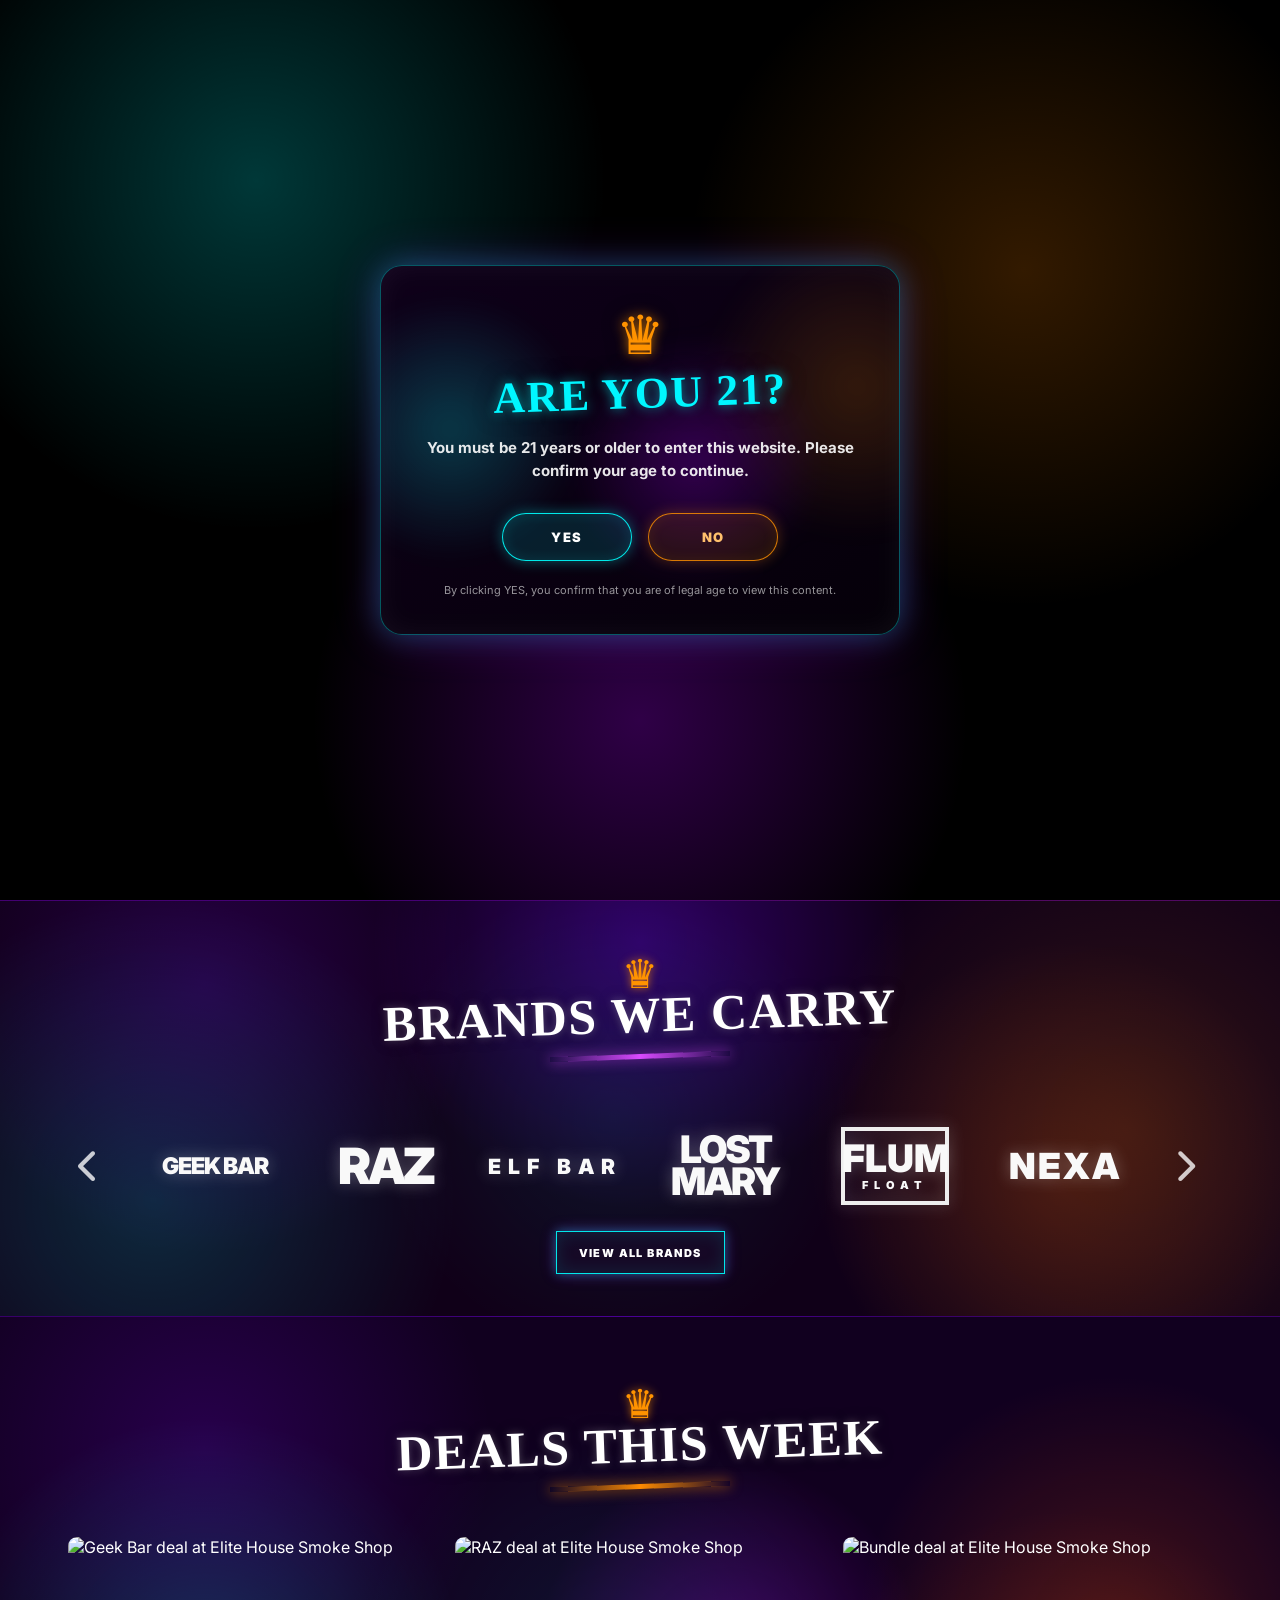
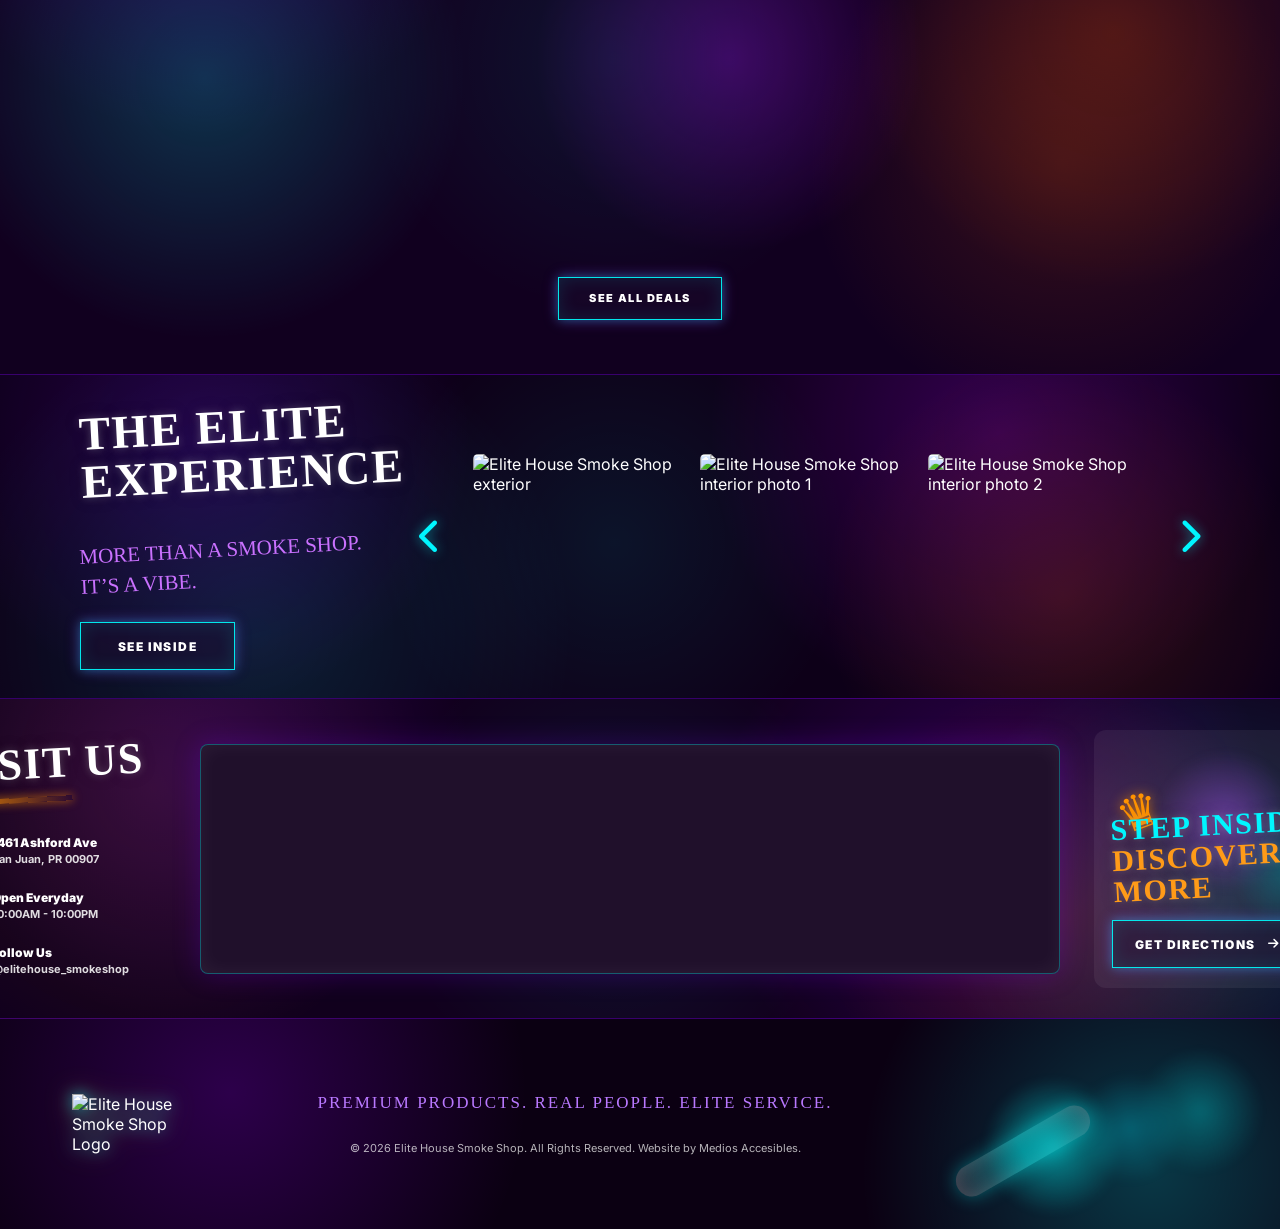
==== desktop/index.html @ 048e6504 "Enable audio for intro video and adjust playback" ====
<!DOCTYPE html>
<html lang="en">
<head>
  <meta charset="UTF-8" />
  <meta name="viewport" content="width=device-width, initial-scale=1.0" />

  <title>Elite House Smoke Shop</title>

  <link rel="preconnect" href="https://fonts.googleapis.com">
  <link rel="preconnect" href="https://fonts.gstatic.com" crossorigin>
  <link
    href="https://fonts.googleapis.com/css2?family=Permanent+Marker&family=Inter:wght@400;600;700;800;900&display=swap"
    rel="stylesheet"
  >

  <link
    rel="stylesheet"
    href="https://cdnjs.cloudflare.com/ajax/libs/font-awesome/6.5.1/css/all.min.css"
  />

  <link rel="stylesheet" href="../css/desktop-index.css" />

  <style>
    /* FULLSCREEN VIDEO INTRO */

    .video-intro {
      position: fixed;
      inset: 0;
      z-index: 999999;
      width: 100vw;
      height: 100vh;
      background: #000;
      overflow: hidden;
      opacity: 1;
      visibility: visible;
      transition:
        opacity 4s ease,
        visibility 4s ease;
    }

    .video-intro.is-fading {
      opacity: 0;
      visibility: hidden;
      pointer-events: none;
    }

    .video-intro.is-hidden {
      display: none;
    }

    .video-intro video {
      width: 100%;
      height: 100%;
      object-fit: cover;
      object-position: center;
      display: block;
      background: #000;
    }

    body.intro-playing {
      overflow: hidden;
    }

    /* 21+ LEGAL POPUP */

    .age-gate {
      position: fixed;
      inset: 0;
      z-index: 1000000;
      display: flex;
      align-items: center;
      justify-content: center;
      padding: 24px;
      background:
        radial-gradient(circle at 20% 20%, rgba(0, 255, 255, 0.22), transparent 28%),
        radial-gradient(circle at 80% 30%, rgba(255, 130, 0, 0.2), transparent 28%),
        radial-gradient(circle at 50% 80%, rgba(170, 0, 255, 0.28), transparent 34%),
        rgba(0, 0, 0, 0.72);
      backdrop-filter: blur(10px);
      opacity: 1;
      visibility: visible;
      transition: opacity 0.55s ease, visibility 0.55s ease;
    }

    .age-gate.is-hidden {
      opacity: 0;
      visibility: hidden;
      pointer-events: none;
    }

    .age-box {
      position: relative;
      width: min(520px, 92vw);
      padding: 42px 38px 36px;
      border-radius: 22px;
      text-align: center;
      overflow: hidden;
      background:
        linear-gradient(145deg, rgba(16, 0, 28, 0.92), rgba(5, 0, 9, 0.96)),
        rgba(0, 0, 0, 0.9);
      border: 1px solid rgba(0, 255, 255, 0.35);
      box-shadow:
        0 0 28px rgba(0, 255, 255, 0.24),
        0 0 46px rgba(170, 0, 255, 0.26),
        inset 0 0 28px rgba(255, 255, 255, 0.05);
    }

    .age-box::before {
      content: "";
      position: absolute;
      inset: -80px;
      background:
        radial-gradient(circle at 22% 46%, rgba(0, 255, 255, 0.35), transparent 22%),
        radial-gradient(circle at 58% 52%, rgba(170, 0, 255, 0.42), transparent 26%),
        radial-gradient(circle at 82% 38%, rgba(255, 145, 0, 0.28), transparent 24%);
      filter: blur(14px);
      opacity: 0.65;
      animation: ageSmoke 8s ease-in-out infinite alternate;
      pointer-events: none;
    }

    @keyframes ageSmoke {
      from {
        transform: translateX(-18px) translateY(10px) scale(1);
      }

      to {
        transform: translateX(22px) translateY(-14px) scale(1.06);
      }
    }

    .age-content {
      position: relative;
      z-index: 2;
    }

    .age-crown {
      display: block;
      color: #ff9300;
      font-size: 54px;
      line-height: 1;
      margin-bottom: 10px;
      text-shadow:
        0 0 12px rgba(255, 145, 0, 0.82),
        0 0 20px rgba(0, 0, 0, 0.5);
    }

    .age-content h2 {
      font-family: "Permanent Marker", cursive;
      font-size: 44px;
      line-height: 1;
      color: #00f6ff;
      text-transform: uppercase;
      letter-spacing: 1.5px;
      transform: rotate(-2deg);
      text-shadow:
        0 0 12px rgba(0, 255, 255, 0.6),
        0 0 22px rgba(0, 0, 0, 0.5);
    }

    .age-content p {
      margin-top: 20px;
      color: rgba(255, 255, 255, 0.9);
      font-size: 15px;
      line-height: 1.55;
      font-weight: 700;
    }

    .age-actions {
      margin-top: 30px;
      display: flex;
      justify-content: center;
      gap: 16px;
      flex-wrap: wrap;
    }

    .age-btn {
      min-width: 130px;
      height: 48px;
      border-radius: 999px;
      font-size: 13px;
      font-weight: 900;
      text-transform: uppercase;
      letter-spacing: 1.4px;
      transition:
        transform 0.25s ease,
        border-color 0.25s ease,
        box-shadow 0.25s ease,
        background 0.25s ease;
    }

    .age-btn.yes {
      color: #fff;
      border: 1px solid rgba(0, 255, 255, 0.9);
      background: rgba(0, 255, 255, 0.12);
      box-shadow:
        0 0 14px rgba(0, 255, 255, 0.35),
        inset 0 0 14px rgba(0, 255, 255, 0.12);
    }

    .age-btn.no {
      color: #ffc06c;
      border: 1px solid rgba(255, 145, 0, 0.82);
      background: rgba(255, 145, 0, 0.1);
      box-shadow:
        0 0 14px rgba(255, 145, 0, 0.28),
        inset 0 0 14px rgba(255, 145, 0, 0.1);
    }

    .age-btn:hover {
      transform: translateY(-2px);
    }

    .age-note {
      display: block;
      margin-top: 22px;
      color: rgba(255, 255, 255, 0.58);
      font-size: 11px;
      line-height: 1.4;
    }
  </style>
</head>

<body class="intro-playing">

  <!-- FULLSCREEN VIDEO INTRO -->
  <div class="video-intro" id="videoIntro" aria-hidden="true">
    <video
      id="introVideo"
      playsinline
      preload="auto"
    >
      <source
        src="https://res.cloudinary.com/dovrzmlqj/video/upload/v1777994750/vape-video_p0jsbc.mp4"
        type="video/mp4"
      />
    </video>
  </div>

  <!-- 21+ LEGAL POPUP -->
  <div class="age-gate" id="ageGate" role="dialog" aria-modal="true" aria-labelledby="ageTitle">
    <div class="age-box">
      <div class="age-content">
        <span class="age-crown">♛</span>

        <h2 id="ageTitle">Are you 21?</h2>

        <p>
          You must be 21 years or older to enter this website.
          Please confirm your age to continue.
        </p>

        <div class="age-actions">
          <button class="age-btn yes" id="ageYes" type="button">Yes</button>
          <button class="age-btn no" id="ageNo" type="button">No</button>
        </div>

        <small class="age-note">
          By clicking YES, you confirm that you are of legal age to view this content.
        </small>
      </div>
    </div>
  </div>

  <main class="site-shell">

    <!-- HERO -->
    <section class="hero" id="home">

      <div class="hero-bg"></div>
      <div class="hero-overlay"></div>
      <div class="hero-smoke smoke-left"></div>
      <div class="hero-smoke smoke-bottom"></div>

      <header class="header">
        <a href="#home" class="logo-wrap">
          <img
            src="https://res.cloudinary.com/dovrzmlqj/image/upload/v1777241822/logo_nervcx.png"
            alt="Elite House Smoke Shop Logo"
            class="logo"
          />
        </a>

        <nav class="nav">
          <a href="#home" class="active">Home</a>
          <a href="#brands">Brands</a>
          <a href="#deals">Deals</a>
          <a href="#experience">Experience</a>
          <a href="#location">Location</a>
        </nav>

        <div class="socials">
          <a href="#" aria-label="Instagram">
            <i class="fa-brands fa-instagram"></i>
          </a>
          <a href="#" aria-label="Facebook">
            <i class="fa-brands fa-facebook"></i>
          </a>
        </div>
      </header>

      <div class="hero-content">
        <div class="hero-copy">
          <div class="hero-crown">♛</div>

          <p class="hero-kicker">Welcome to</p>

          <h1>
            <span>Elite</span>
            <span>House</span>
          </h1>

          <p class="hero-subtitle">
            Premium vapes.<br>
            Next level experience.
          </p>

          <a href="#experience" class="neon-btn">
            Step Inside
            <i class="fa-solid fa-arrow-right"></i>
          </a>
        </div>
      </div>

      <div class="scroll-tag">
        <span>Scroll</span>
        <div></div>
      </div>

    </section>

    <!-- BRANDS -->
    <section class="section brands-section" id="brands">

      <div class="section-heading centered">
        <span class="heading-crown">♛</span>
        <h2>Brands We Carry</h2>
        <div class="title-underline purple"></div>
      </div>

      <div class="brands-row">

        <button class="slider-arrow" aria-label="Previous brand">
          <i class="fa-solid fa-chevron-left"></i>
        </button>

        <div class="brand-logo geek-logo">Geek Bar</div>
        <div class="brand-logo raz-logo">RAZ</div>
        <div class="brand-logo elf-logo">Elf Bar</div>
        <div class="brand-logo lost-logo">Lost<br>Mary</div>
        <div class="brand-logo flum-logo">
          <span>FLUM</span>
          <small>FLOAT</small>
        </div>
        <div class="brand-logo nexa-logo">NEXA</div>

        <button class="slider-arrow" aria-label="Next brand">
          <i class="fa-solid fa-chevron-right"></i>
        </button>

      </div>

      <div class="center-btn">
        <a href="#" class="neon-btn small">View All Brands</a>
      </div>

    </section>

    <!-- DEALS -->
    <section class="section deals-section" id="deals">

      <div class="section-heading centered">
        <span class="heading-crown">♛</span>
        <h2>Deals This Week</h2>
        <div class="title-underline orange"></div>
      </div>

      <div class="deals-grid">

        <article class="deal-card image-deal-card">
          <img
            src="https://res.cloudinary.com/dovrzmlqj/image/upload/v1777238200/geekbar-ad_uuxqsz.png"
            alt="Geek Bar deal at Elite House Smoke Shop"
            class="deal-ad-image"
          />
        </article>

        <article class="deal-card image-deal-card">
          <img
            src="https://res.cloudinary.com/dovrzmlqj/image/upload/v1777238055/raz-ad_n40a57.png"
            alt="RAZ deal at Elite House Smoke Shop"
            class="deal-ad-image"
          />
        </article>

        <article class="deal-card image-deal-card">
          <img
            src="https://res.cloudinary.com/dovrzmlqj/image/upload/v1777237893/bundle-ad_qxcqcr.png"
            alt="Bundle deal at Elite House Smoke Shop"
            class="deal-ad-image"
          />
        </article>

      </div>

      <div class="center-btn">
        <a href="#" class="neon-btn small">See All Deals</a>
      </div>

    </section>

    <!-- EXPERIENCE -->
    <section class="section experience-section" id="experience">

      <div class="experience-copy">
        <h2>
          The Elite<br>
          Experience
        </h2>

        <p>
          More than a smoke shop.<br>
          It’s a vibe.
        </p>

        <a href="#" class="neon-btn experience-btn">See Inside</a>
      </div>

      <button class="gallery-arrow gallery-left" aria-label="Previous photo">
        <i class="fa-solid fa-chevron-left"></i>
      </button>

      <div class="experience-gallery">
        <img
          src="https://res.cloudinary.com/dovrzmlqj/image/upload/v1777166375/outside_wqh4vb.png"
          alt="Elite House Smoke Shop exterior"
        />

        <img
          src="https://res.cloudinary.com/dovrzmlqj/image/upload/v1777166379/inside-1_qwqhxc.png"
          alt="Elite House Smoke Shop interior photo 1"
        />

        <img
          src="https://res.cloudinary.com/dovrzmlqj/image/upload/v1777166379/inside-2_hots3k.png"
          alt="Elite House Smoke Shop interior photo 2"
        />
      </div>

      <button class="gallery-arrow gallery-right" aria-label="Next photo">
        <i class="fa-solid fa-chevron-right"></i>
      </button>

    </section>

    <!-- LOCATION -->
    <section class="section location-section" id="location">

      <div class="visit-card">
        <h2>Visit Us</h2>

        <div class="visit-info">

          <div class="info-item">
            <i class="fa-solid fa-location-dot"></i>
            <div>
              <strong>1461 Ashford Ave</strong>
              <span>San Juan, PR 00907</span>
            </div>
          </div>

          <div class="info-item">
            <i class="fa-regular fa-clock"></i>
            <div>
              <strong>Open Everyday</strong>
              <span>10:00AM - 10:00PM</span>
            </div>
          </div>

          <div class="info-item">
            <i class="fa-brands fa-instagram"></i>
            <div>
              <strong>Follow Us</strong>
              <span>@elitehouse_smokeshop</span>
            </div>
          </div>

        </div>
      </div>

      <div class="map-card">
        <iframe
          title="Elite House Smoke Shop Location"
          src="https://www.google.com/maps?q=1461%20Ashford%20Ave%20San%20Juan%20PR&output=embed"
          loading="lazy"
          referrerpolicy="no-referrer-when-downgrade">
        </iframe>
      </div>

      <div class="step-card">
        <div class="step-crown">♛</div>

        <h2>
          Step Inside<br>
          <span>Discover More</span>
        </h2>

        <a href="#" class="neon-btn directions-btn">
          Get Directions
          <i class="fa-solid fa-arrow-right"></i>
        </a>
      </div>

    </section>

    <!-- FOOTER -->
    <footer class="footer">

      <div class="footer-logo">
        <img
          src="https://res.cloudinary.com/dovrzmlqj/image/upload/v1777241822/logo_nervcx.png"
          alt="Elite House Smoke Shop Logo"
        />
      </div>

      <div class="footer-center">
        <p>Premium products. Real people. Elite service.</p>
        <small>© 2026 Elite House Smoke Shop. All Rights Reserved. Website by Medios Accesibles.</small>
      </div>

      <div class="footer-vape">
        <div class="vape-stick"></div>
        <div class="vape-smoke"></div>
      </div>

    </footer>

  </main>

  <script>
    const videoIntro = document.getElementById("videoIntro");
    const introVideo = document.getElementById("introVideo");
    const ageGate = document.getElementById("ageGate");
    const ageYes = document.getElementById("ageYes");
    const ageNo = document.getElementById("ageNo");

    let fadeStarted = false;

    function fadeOutIntro() {
      if (fadeStarted) return;

      fadeStarted = true;
      videoIntro.classList.add("is-fading");
      document.body.classList.remove("intro-playing");

      setTimeout(() => {
        videoIntro.classList.add("is-hidden");
      }, 4200);
    }

    function checkVideoTime() {
      if (!introVideo.duration || Number.isNaN(introVideo.duration)) return;

      const timeLeft = introVideo.duration - introVideo.currentTime;

      if (timeLeft <= 4) {
        fadeOutIntro();
      }
    }

    function startIntroVideo() {
      ageGate.classList.add("is-hidden");

      introVideo.muted = false;
      introVideo.volume = 1;

      const playPromise = introVideo.play();

      if (playPromise !== undefined) {
        playPromise.catch(() => {
          introVideo.muted = true;

          introVideo.play().catch(() => {
            fadeOutIntro();
          });
        });
      }
    }

    function exitSite() {
      window.location.href = "https://www.google.com";
    }

    ageYes.addEventListener("click", startIntroVideo);
    ageNo.addEventListener("click", exitSite);

    introVideo.addEventListener("timeupdate", checkVideoTime);
    introVideo.addEventListener("ended", fadeOutIntro);
    introVideo.addEventListener("error", fadeOutIntro);

    window.addEventListener("hashchange", () => {
      videoIntro.classList.add("is-hidden");
      ageGate.classList.add("is-hidden");
      document.body.classList.remove("intro-playing");
    });

    document.querySelectorAll('a[href^="#"]').forEach((link) => {
      link.addEventListener("click", () => {
        if (fadeStarted || videoIntro.classList.contains("is-hidden")) {
          videoIntro.classList.add("is-hidden");
          ageGate.classList.add("is-hidden");
          document.body.classList.remove("intro-playing");
        }
      });
    });
  </script>

</body>
</html>
---- css/desktop-index.css ----
* {
  margin: 0;
  padding: 0;
  box-sizing: border-box;
}

html {
  scroll-behavior: smooth;
  width: 100%;
  min-height: 100%;
}

body {
  width: 100%;
  min-height: 100vh;
  background: #050009;
  color: #fff;
  font-family: "Inter", Arial, sans-serif;
  overflow-x: hidden;
}

a {
  color: inherit;
  text-decoration: none;
}

button {
  border: 0;
  background: none;
  color: inherit;
  cursor: pointer;
  font-family: inherit;
}

img {
  display: block;
  max-width: 100%;
}

/* MAIN WRAPPER */

.site-shell {
  width: 100%;
  min-height: 100vh;
  margin: 0;
  background:
    radial-gradient(circle at 22% 12%, rgba(151, 0, 255, 0.34), transparent 32%),
    radial-gradient(circle at 86% 42%, rgba(255, 100, 0, 0.24), transparent 36%),
    radial-gradient(circle at 48% 80%, rgba(0, 255, 255, 0.16), transparent 34%),
    #08000f;
  overflow: hidden;
}

/* HERO */

.hero {
  position: relative;
  min-height: 100vh;
  overflow: hidden;
  border-bottom: 1px solid rgba(151, 0, 255, 0.35);
}

.hero-bg {
  position: absolute;
  inset: 0;
  z-index: 1;
  background: url("https://res.cloudinary.com/dovrzmlqj/image/upload/v1777816928/Hero-Smoke_pghcpv.png");
  background-size: cover;
  background-position: center right;
  background-repeat: no-repeat;
  filter: none;
}

.hero-bg::after {
  content: "";
  position: absolute;
  inset: 0;
  background:
    radial-gradient(circle at 76% 31%, rgba(255, 130, 0, 0.18), transparent 24%),
    radial-gradient(circle at 66% 42%, rgba(166, 0, 255, 0.16), transparent 27%),
    radial-gradient(circle at 82% 58%, rgba(255, 0, 70, 0.1), transparent 25%);
  mix-blend-mode: screen;
  pointer-events: none;
}

.hero-overlay {
  display: none;
}

.hero-smoke {
  position: absolute;
  z-index: 3;
  pointer-events: none;
  filter: blur(3px);
  opacity: 0.88;
}

.smoke-left {
  width: 650px;
  height: 650px;
  left: -190px;
  bottom: 25px;
  background:
    radial-gradient(circle at 34% 78%, rgba(0, 255, 255, 0.55), transparent 22%),
    radial-gradient(circle at 51% 58%, rgba(118, 0, 255, 0.55), transparent 29%),
    radial-gradient(circle at 39% 34%, rgba(191, 77, 255, 0.43), transparent 26%),
    radial-gradient(circle at 18% 48%, rgba(255, 255, 255, 0.2), transparent 18%);
  animation: smokeFloat 10s ease-in-out infinite alternate;
}

.smoke-bottom {
  width: 920px;
  height: 280px;
  left: 0;
  bottom: -82px;
  background:
    radial-gradient(circle at 18% 45%, rgba(0, 255, 255, 0.48), transparent 24%),
    radial-gradient(circle at 48% 40%, rgba(152, 0, 255, 0.48), transparent 29%),
    radial-gradient(circle at 72% 55%, rgba(255, 83, 0, 0.22), transparent 31%);
  animation: smokeFloatTwo 13s ease-in-out infinite alternate;
}

@keyframes smokeFloat {
  from {
    transform: translateX(0) translateY(0) scale(1);
  }

  to {
    transform: translateX(44px) translateY(-24px) scale(1.08);
  }
}

@keyframes smokeFloatTwo {
  from {
    transform: translateX(-20px) translateY(0) scale(1);
  }

  to {
    transform: translateX(60px) translateY(-18px) scale(1.05);
  }
}

/* HEADER */

.header {
  position: relative;
  z-index: 10;
  height: 180px;
  padding: 30px 88px 0;
  display: grid;
  grid-template-columns: 280px 1fr 160px;
  align-items: start;
}

.logo-wrap {
  width: 225px;
  height: 180px;
  display: flex;
  align-items: flex-start;
  justify-content: flex-start;
}

.logo {
  width: 202px;
  height: auto;
  object-fit: contain;
  filter:
    drop-shadow(0 0 8px rgba(0, 255, 255, 0.65))
    drop-shadow(0 0 14px rgba(255, 145, 0, 0.35));
}

.nav {
  display: flex;
  justify-content: center;
  align-items: center;
  gap: 95px;
  padding-top: 10px;
}

.nav a {
  position: relative;
  font-size: 22px;
  font-weight: 900;
  text-transform: uppercase;
  letter-spacing: 1.6px;
  color: rgba(255, 255, 255, 0.95);
  line-height: 1;
  text-shadow:
    0 0 8px rgba(0, 0, 0, 0.45),
    0 0 14px rgba(0, 255, 255, 0.25);
  transition: color 0.25s ease;
}

.nav a:hover,
.nav a.active {
  color: #fff;
}

.nav a.active::after {
  content: "";
  position: absolute;
  left: 50%;
  bottom: -16px;
  width: 78px;
  height: 5px;
  transform: translateX(-50%);
  background: linear-gradient(90deg, #ff7a00, #ffc36a);
  box-shadow: 0 0 14px rgba(255, 125, 0, 0.9);
}

.socials {
  display: flex;
  justify-content: flex-end;
  gap: 24px;
  padding-top: 9px;
}

.socials a {
  font-size: 23px;
  color: rgba(255, 255, 255, 0.92);
  text-shadow: 0 0 10px rgba(0, 0, 0, 0.45);
  transition: color 0.25s ease, transform 0.25s ease;
}

.socials a:hover {
  color: #00f6ff;
  transform: translateY(-2px);
}

/* HERO TEXT */

.hero-content {
  position: relative;
  z-index: 6;
  min-height: calc(100vh - 180px);
  padding-left: 150px;
  display: flex;
  align-items: center;
}

.hero-copy {
  position: relative;
  width: 550px;
  transform: translateY(-25px) scale(1.05);
  transform-origin: left center;
}

.hero-crown {
  position: absolute;
  left: 250px;
  top: -54px;
  color: #ff9a00;
  font-size: 74px;
  transform: rotate(-14deg);
  text-shadow:
    0 0 12px rgba(255, 145, 0, 0.8),
    0 0 20px rgba(0, 0, 0, 0.35);
}

.hero-kicker {
  font-family: "Permanent Marker", cursive;
  font-size: 54px;
  line-height: 1;
  color: rgba(255, 255, 255, 0.96);
  text-transform: uppercase;
  letter-spacing: 2px;
  transform: rotate(-3deg);
  text-shadow:
    0 0 10px rgba(255, 255, 255, 0.26),
    0 0 18px rgba(0, 0, 0, 0.4);
}

.hero-copy h1 {
  margin-top: 8px;
  font-family: "Permanent Marker", cursive;
  text-transform: uppercase;
  line-height: 0.86;
  letter-spacing: 3px;
  transform: rotate(-3deg);
}

.hero-copy h1 span:first-child {
  display: block;
  font-size: 120px;
  color: #00e9ee;
  text-shadow:
    0 0 8px rgba(0, 255, 255, 0.7),
    0 0 26px rgba(0, 255, 255, 0.38),
    0 0 18px rgba(0, 0, 0, 0.35);
}

.hero-copy h1 span:last-child {
  display: block;
  margin-top: 6px;
  font-size: 112px;
  color: #ff9b18;
  text-shadow:
    0 0 8px rgba(255, 141, 0, 0.7),
    0 0 26px rgba(255, 77, 0, 0.42),
    0 0 18px rgba(0, 0, 0, 0.35);
}

.hero-subtitle {
  margin-top: 26px;
  margin-left: 76px;
  font-family: "Permanent Marker", cursive;
  color: #ca71ff;
  font-size: 31px;
  line-height: 1.23;
  text-transform: uppercase;
  transform: rotate(-3deg);
  text-shadow:
    0 0 10px rgba(181, 80, 255, 0.55),
    0 0 18px rgba(0, 0, 0, 0.35);
}

.neon-btn {
  display: inline-flex;
  align-items: center;
  justify-content: center;
  gap: 12px;
  min-width: 178px;
  height: 48px;
  margin-top: 34px;
  margin-left: 150px;
  padding: 0 22px;
  border: 1px solid rgba(0, 255, 255, 0.9);
  color: #fff;
  background: rgba(30, 12, 48, 0.45);
  box-shadow:
    inset 0 0 18px rgba(0, 255, 255, 0.12),
    0 0 10px rgba(0, 255, 255, 0.34),
    0 0 16px rgba(184, 0, 255, 0.28);
  font-size: 12px;
  font-weight: 900;
  letter-spacing: 1.4px;
  text-transform: uppercase;
  transition:
    transform 0.25s ease,
    border-color 0.25s ease,
    box-shadow 0.25s ease;
}

.neon-btn:hover {
  transform: translateY(-2px);
  border-color: #ff8d00;
  box-shadow:
    inset 0 0 18px rgba(255, 141, 0, 0.14),
    0 0 14px rgba(255, 141, 0, 0.48),
    0 0 22px rgba(0, 255, 255, 0.3);
}

.neon-btn.small {
  min-width: 164px;
  height: 43px;
  margin: 0;
  font-size: 11px;
}

.scroll-tag {
  position: absolute;
  right: 72px;
  top: 500px;
  z-index: 10;
  display: flex;
  align-items: center;
  gap: 16px;
  transform: rotate(90deg);
  transform-origin: right center;
}

.scroll-tag span {
  font-size: 11px;
  font-weight: 900;
  text-transform: uppercase;
  color: rgba(255, 255, 255, 0.84);
  letter-spacing: 1px;
  text-shadow: 0 0 8px rgba(0, 0, 0, 0.45);
}

.scroll-tag div {
  width: 82px;
  height: 2px;
  background: linear-gradient(90deg, #fff, transparent);
}

/* SHARED SECTIONS */

.section {
  position: relative;
  padding-left: 68px;
  padding-right: 68px;
  border-bottom: 1px solid rgba(128, 0, 255, 0.35);
}

.section::before {
  content: "";
  position: absolute;
  inset: 0;
  pointer-events: none;
  background:
    radial-gradient(circle at 16% 20%, rgba(128, 0, 255, 0.2), transparent 24%),
    radial-gradient(circle at 83% 68%, rgba(255, 96, 0, 0.16), transparent 22%),
    radial-gradient(circle at 48% 52%, rgba(0, 255, 255, 0.08), transparent 34%);
}

.section-heading {
  position: relative;
  z-index: 2;
}

.section-heading.centered {
  text-align: center;
}

.heading-crown {
  display: block;
  margin-bottom: -8px;
  color: #ff9300;
  font-size: 40px;
  text-shadow: 0 0 9px rgba(255, 145, 0, 0.82);
}

.section-heading h2,
.experience-copy h2,
.visit-card h2,
.step-card h2 {
  font-family: "Permanent Marker", cursive;
  text-transform: uppercase;
  letter-spacing: 1.5px;
  color: #fff;
  text-shadow:
    0 0 9px rgba(255, 255, 255, 0.26),
    0 0 16px rgba(0, 0, 0, 0.28);
}

.section-heading h2 {
  font-size: 50px;
  line-height: 1;
  transform: rotate(-2deg);
}

.title-underline {
  width: 180px;
  height: 5px;
  margin: 14px auto 0;
  transform: rotate(-2deg);
}

.title-underline.purple {
  background: linear-gradient(90deg, transparent, #d94aff, transparent);
  box-shadow: 0 0 13px rgba(217, 74, 255, 0.65);
}

.title-underline.orange {
  background: linear-gradient(90deg, transparent, #ff8b00, transparent);
  box-shadow: 0 0 13px rgba(255, 139, 0, 0.72);
}

.center-btn {
  position: relative;
  z-index: 3;
  display: flex;
  justify-content: center;
}

/* BRANDS */

.brands-section {
  min-height: 390px;
  padding-top: 48px;
  padding-bottom: 42px;
  background:
    radial-gradient(circle at 50% 10%, rgba(110, 0, 255, 0.34), transparent 36%),
    radial-gradient(circle at 12% 72%, rgba(0, 255, 255, 0.16), transparent 26%),
    radial-gradient(circle at 88% 55%, rgba(255, 141, 0, 0.14), transparent 28%),
    #100018;
}

.brands-row {
  position: relative;
  z-index: 2;
  min-height: 130px;
  margin-top: 42px;
  display: grid;
  grid-template-columns: 48px repeat(6, 1fr) 48px;
  align-items: center;
  gap: 28px;
}

.slider-arrow {
  width: 40px;
  height: 70px;
  color: rgba(255, 255, 255, 0.78);
  font-size: 34px;
  transition: color 0.25s ease, transform 0.25s ease;
}

.slider-arrow:hover {
  color: #00f6ff;
  transform: scale(1.05);
}

.brand-logo {
  height: 78px;
  display: flex;
  align-items: center;
  justify-content: center;
  color: #f9f9f9;
  text-align: center;
  font-weight: 900;
  text-transform: uppercase;
  filter: drop-shadow(0 0 8px rgba(255, 255, 255, 0.28));
}

.geek-logo {
  font-size: 23px;
  letter-spacing: -1px;
}

.raz-logo {
  font-size: 50px;
  letter-spacing: -3px;
}

.elf-logo {
  font-size: 21px;
  letter-spacing: 7px;
}

.lost-logo {
  font-size: 38px;
  line-height: 0.84;
  letter-spacing: -2px;
}

.flum-logo {
  flex-direction: column;
  width: 108px;
  margin: 0 auto;
  border: 4px solid #eee;
  padding: 8px 14px;
  line-height: 1;
}

.flum-logo span {
  font-size: 38px;
  line-height: 0.9;
}

.flum-logo small {
  margin-top: 4px;
  font-size: 11px;
  letter-spacing: 6px;
}

.nexa-logo {
  font-size: 36px;
  letter-spacing: 2px;
}

/* DEALS */

.deals-section {
  min-height: auto;
  padding-top: 62px;
  padding-bottom: 54px;
  background:
    radial-gradient(circle at 16% 55%, rgba(0, 255, 255, 0.2), transparent 23%),
    radial-gradient(circle at 57% 52%, rgba(181, 0, 255, 0.28), transparent 24%),
    radial-gradient(circle at 87% 48%, rgba(255, 83, 0, 0.22), transparent 22%),
    #11001f;
}

.deals-grid {
  position: relative;
  z-index: 2;
  margin-top: 48px;
  display: grid;
  grid-template-columns: repeat(3, minmax(0, 1fr));
  gap: 18px;
  align-items: stretch;
}

.deal-card {
  position: relative;
  width: 100%;
  aspect-ratio: 1024 / 864;
  height: auto;
  overflow: hidden;
  border-radius: 9px;
  background: transparent;
}

.image-deal-card {
  border: none;
  box-shadow: none;
  background: transparent;
}

.deal-ad-image {
  width: 100%;
  height: 100%;
  object-fit: contain;
  object-position: center;
  background: transparent;
  filter: saturate(1.08) contrast(1.04) brightness(1);
}

.deals-section .center-btn {
  margin-top: 28px;
}

/* Hide old placeholder deal elements if any remain in HTML */

.deal-smoke,
.deal-product,
.product-left,
.bundle-product,
.deal-text,
.right-text,
.left-text,
.teal-smoke,
.purple-smoke,
.orange-smoke,
.mini-btn,
.orange-mini {
  display: none;
}

/* EXPERIENCE */

.experience-section {
  min-height: 320px;
  padding-top: 28px;
  padding-bottom: 28px;
  display: grid;
  grid-template-columns: 320px 45px 1fr 45px;
  align-items: center;
  gap: 20px;
  background:
    radial-gradient(circle at 78% 18%, rgba(176, 0, 255, 0.24), transparent 28%),
    radial-gradient(circle at 20% 80%, rgba(0, 255, 255, 0.12), transparent 30%),
    #0d0018;
}

.experience-copy {
  position: relative;
  z-index: 3;
  padding-left: 12px;
}

.experience-copy h2 {
  font-size: 47px;
  line-height: 1.02;
  transform: rotate(-3deg);
}

.experience-copy p {
  margin-top: 35px;
  font-family: "Permanent Marker", cursive;
  color: #ca71ff;
  font-size: 21px;
  line-height: 1.45;
  text-transform: uppercase;
  transform: rotate(-3deg);
}

.experience-btn {
  margin-left: 0;
  margin-top: 28px;
  min-width: 155px;
}

.gallery-arrow {
  position: relative;
  z-index: 3;
  color: #00f6ff;
  font-size: 36px;
  text-shadow: 0 0 12px rgba(0, 255, 255, 0.5);
}

.experience-gallery {
  position: relative;
  z-index: 3;
  height: auto;
  display: grid;
  grid-template-columns: repeat(3, minmax(0, 1fr));
  gap: 8px;
  overflow: visible;
  align-items: center;
  background: transparent;
}

.experience-gallery img {
  width: 100%;
  aspect-ratio: 4 / 3;
  height: auto;
  object-fit: contain;
  object-position: center;
  border-radius: 5px;
  background: transparent;
  filter: saturate(1.18) contrast(1.05) brightness(1);
}

.experience-gallery img:hover {
  filter: saturate(1.3) contrast(1.1) brightness(1.05);
}

/* LOCATION */

.location-section {
  min-height: 320px;
  padding-top: 28px;
  padding-bottom: 28px;
  display: grid;
  grid-template-columns: 220px 860px 240px;
  justify-content: center;
  align-items: center;
  gap: 34px;
  background:
    radial-gradient(circle at 78% 46%, rgba(147, 0, 255, 0.24), transparent 28%),
    radial-gradient(circle at 95% 65%, rgba(0, 255, 255, 0.16), transparent 22%),
    radial-gradient(circle at 12% 28%, rgba(255, 141, 0, 0.11), transparent 24%),
    #11001d;
}

.visit-card,
.map-card,
.step-card {
  position: relative;
  z-index: 3;
}

.visit-card h2 {
  font-size: 44px;
  line-height: 1;
  transform: rotate(-3deg);
  white-space: nowrap;
}

.visit-card h2::after {
  content: "";
  display: block;
  width: 125px;
  height: 5px;
  margin-top: 11px;
  background: linear-gradient(90deg, #ff8d00, transparent);
  box-shadow: 0 0 10px rgba(255, 141, 0, 0.72);
}

.visit-info {
  margin-top: 34px;
  display: flex;
  flex-direction: column;
  gap: 24px;
}

.info-item {
  display: grid;
  grid-template-columns: 32px 1fr;
  gap: 14px;
  align-items: center;
}

.info-item i {
  color: #b96cff;
  font-size: 24px;
  text-shadow: 0 0 12px rgba(169, 84, 255, 0.6);
}

.info-item strong {
  display: block;
  color: #fff;
  font-size: 12px;
  font-weight: 900;
  line-height: 1.25;
}

.info-item span {
  display: block;
  margin-top: 2px;
  color: rgba(255, 255, 255, 0.86);
  font-size: 11px;
  font-weight: 700;
}

.map-card {
  width: 100%;
  height: 230px;
  border-radius: 8px;
  overflow: hidden;
  border: 1px solid rgba(0, 255, 255, 0.32);
  box-shadow:
    0 0 28px rgba(128, 0, 255, 0.24),
    inset 0 0 20px rgba(255, 255, 255, 0.06);
  background: #20102b;
}

.map-card iframe {
  width: 100%;
  height: 100%;
  border: 0;
  filter: saturate(1.08) brightness(0.95) contrast(1.03);
}

.step-card {
  width: 100%;
  min-height: 230px;
  padding: 24px 18px 20px;
  overflow: visible;
  border-radius: 12px;
}

.step-card::before {
  content: "";
  position: absolute;
  inset: 0;
  border-radius: 12px;
  background: rgba(255, 255, 255, 0.06);
  pointer-events: none;
}

.step-card::after {
  content: "";
  position: absolute;
  right: -90px;
  top: -35px;
  width: 300px;
  height: 280px;
  background:
    radial-gradient(circle at 34% 45%, rgba(177, 83, 255, 0.44), transparent 28%),
    radial-gradient(circle at 56% 62%, rgba(0, 255, 255, 0.25), transparent 25%);
  filter: blur(4px);
  pointer-events: none;
}

.step-crown {
  position: relative;
  z-index: 2;
  color: #ff9300;
  font-size: 48px;
  transform: rotate(-20deg);
  text-shadow: 0 0 12px rgba(255, 145, 0, 0.82);
}

.step-card h2 {
  position: relative;
  z-index: 2;
  margin-top: -4px;
  font-size: 30px;
  line-height: 1.04;
  color: #00f6ff;
  transform: rotate(-3deg);
  max-width: 100%;
}

.step-card h2 span {
  color: #ff9b18;
}

.directions-btn {
  position: relative;
  z-index: 2;
  margin-left: 0;
  margin-top: 18px;
}

/* FOOTER */

.footer {
  position: relative;
  min-height: 205px;
  padding: 40px 72px;
  display: grid;
  grid-template-columns: 180px 1fr 310px;
  align-items: center;
  overflow: hidden;
  background:
    radial-gradient(circle at 90% 72%, rgba(0, 255, 255, 0.22), transparent 25%),
    radial-gradient(circle at 18% 35%, rgba(151, 0, 255, 0.24), transparent 28%),
    #0b0012;
}

.footer-logo img {
  width: 128px;
  filter:
    drop-shadow(0 0 8px rgba(0, 255, 255, 0.6))
    drop-shadow(0 0 12px rgba(255, 145, 0, 0.3));
}

.footer-center {
  text-align: center;
}

.footer-center p {
  font-family: "Permanent Marker", cursive;
  color: #b978ff;
  font-size: 17px;
  text-transform: uppercase;
  letter-spacing: 2px;
}

.footer-center small {
  display: block;
  margin-top: 28px;
  color: rgba(255, 255, 255, 0.7);
  font-size: 11px;
}

.footer-vape {
  position: relative;
  height: 130px;
}

.vape-stick {
  position: absolute;
  right: 110px;
  bottom: 22px;
  width: 150px;
  height: 32px;
  border-radius: 999px;
  background:
    linear-gradient(90deg, rgba(255, 255, 255, 0.12), rgba(0, 255, 255, 0.34), rgba(255, 255, 255, 0.12));
  transform: rotate(-30deg);
  box-shadow:
    0 0 18px rgba(0, 255, 255, 0.34),
    inset 0 0 18px rgba(255, 255, 255, 0.16);
}

.vape-smoke {
  position: absolute;
  right: -90px;
  top: -36px;
  width: 350px;
  height: 220px;
  background:
    radial-gradient(circle at 30% 56%, rgba(0, 255, 255, 0.5), transparent 25%),
    radial-gradient(circle at 52% 48%, rgba(0, 180, 200, 0.38), transparent 25%),
    radial-gradient(circle at 72% 40%, rgba(0, 255, 255, 0.28), transparent 22%);
  filter: blur(5px);
  animation: footerSmoke 9s ease-in-out infinite alternate;
}

@keyframes footerSmoke {
  from {
    transform: translateX(0) translateY(0) scale(1);
    opacity: 0.78;
  }

  to {
    transform: translateX(-40px) translateY(-12px) scale(1.08);
    opacity: 0.98;
  }
}
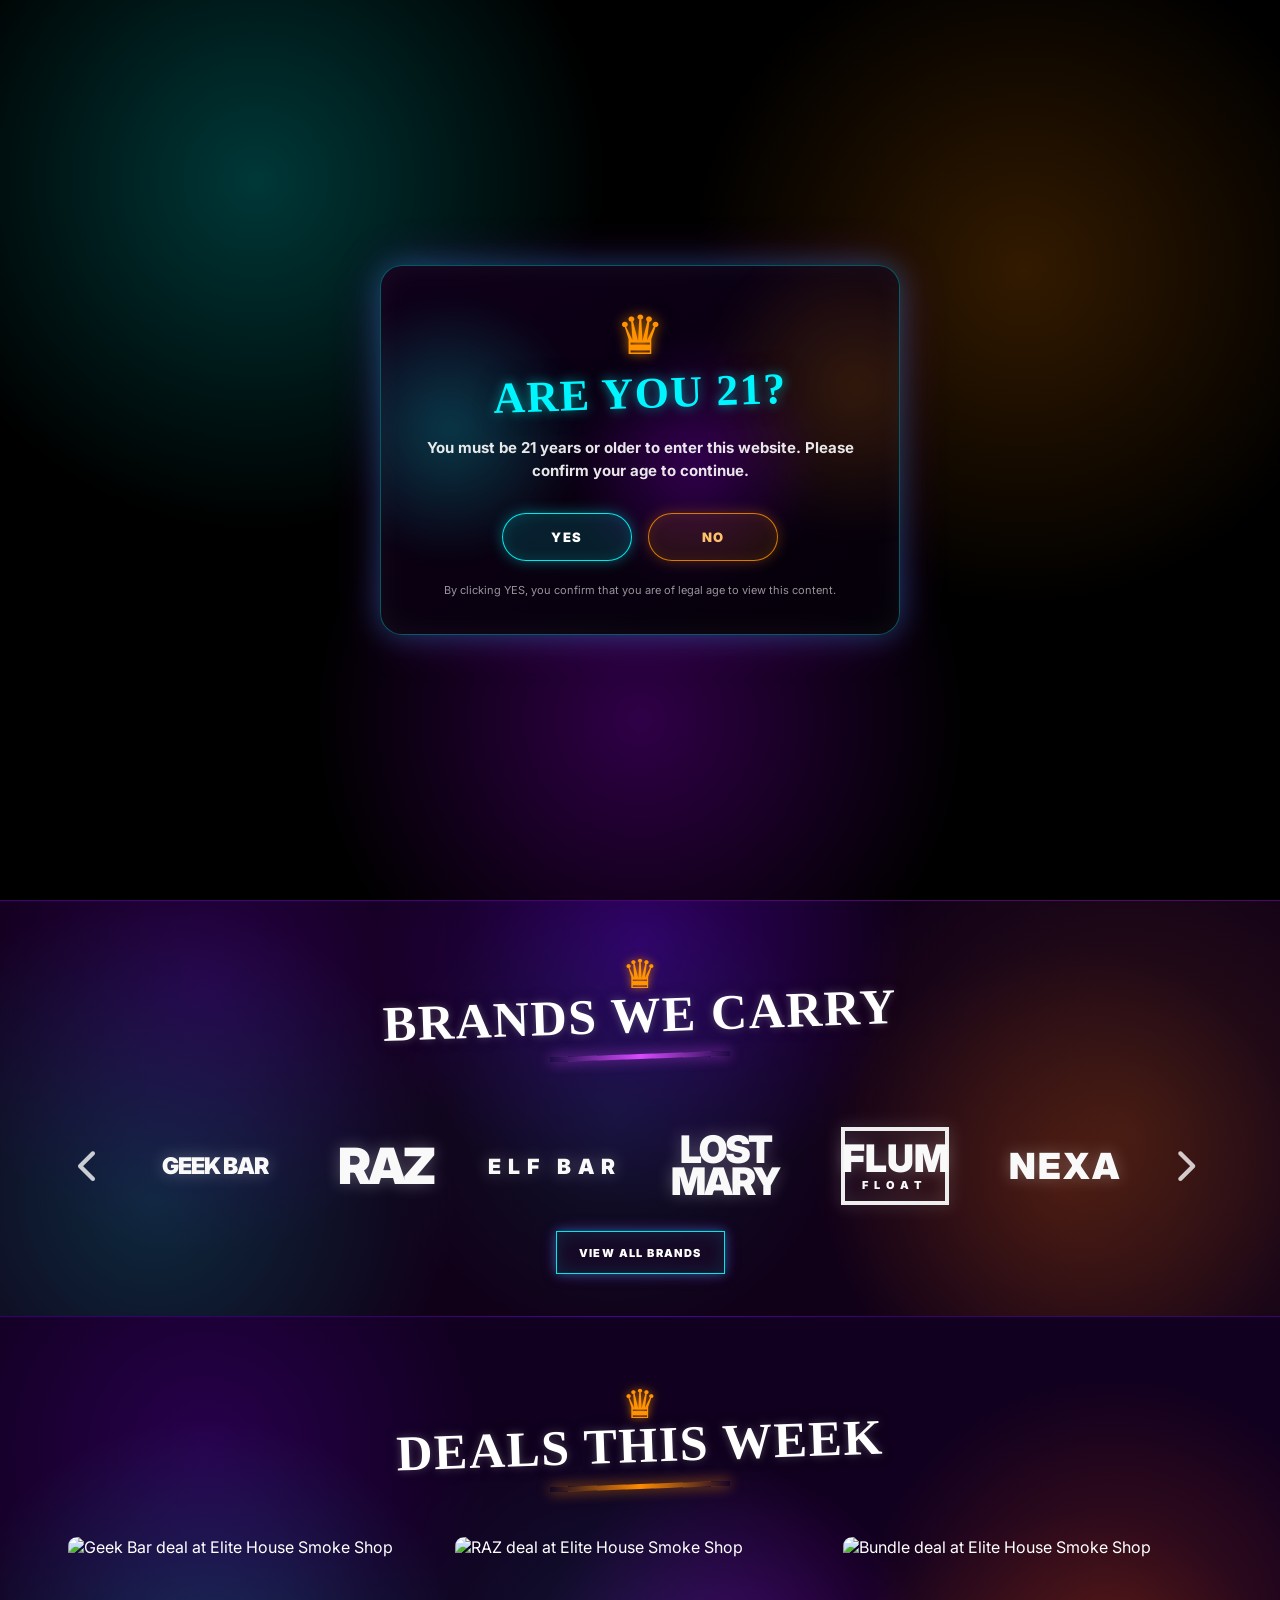
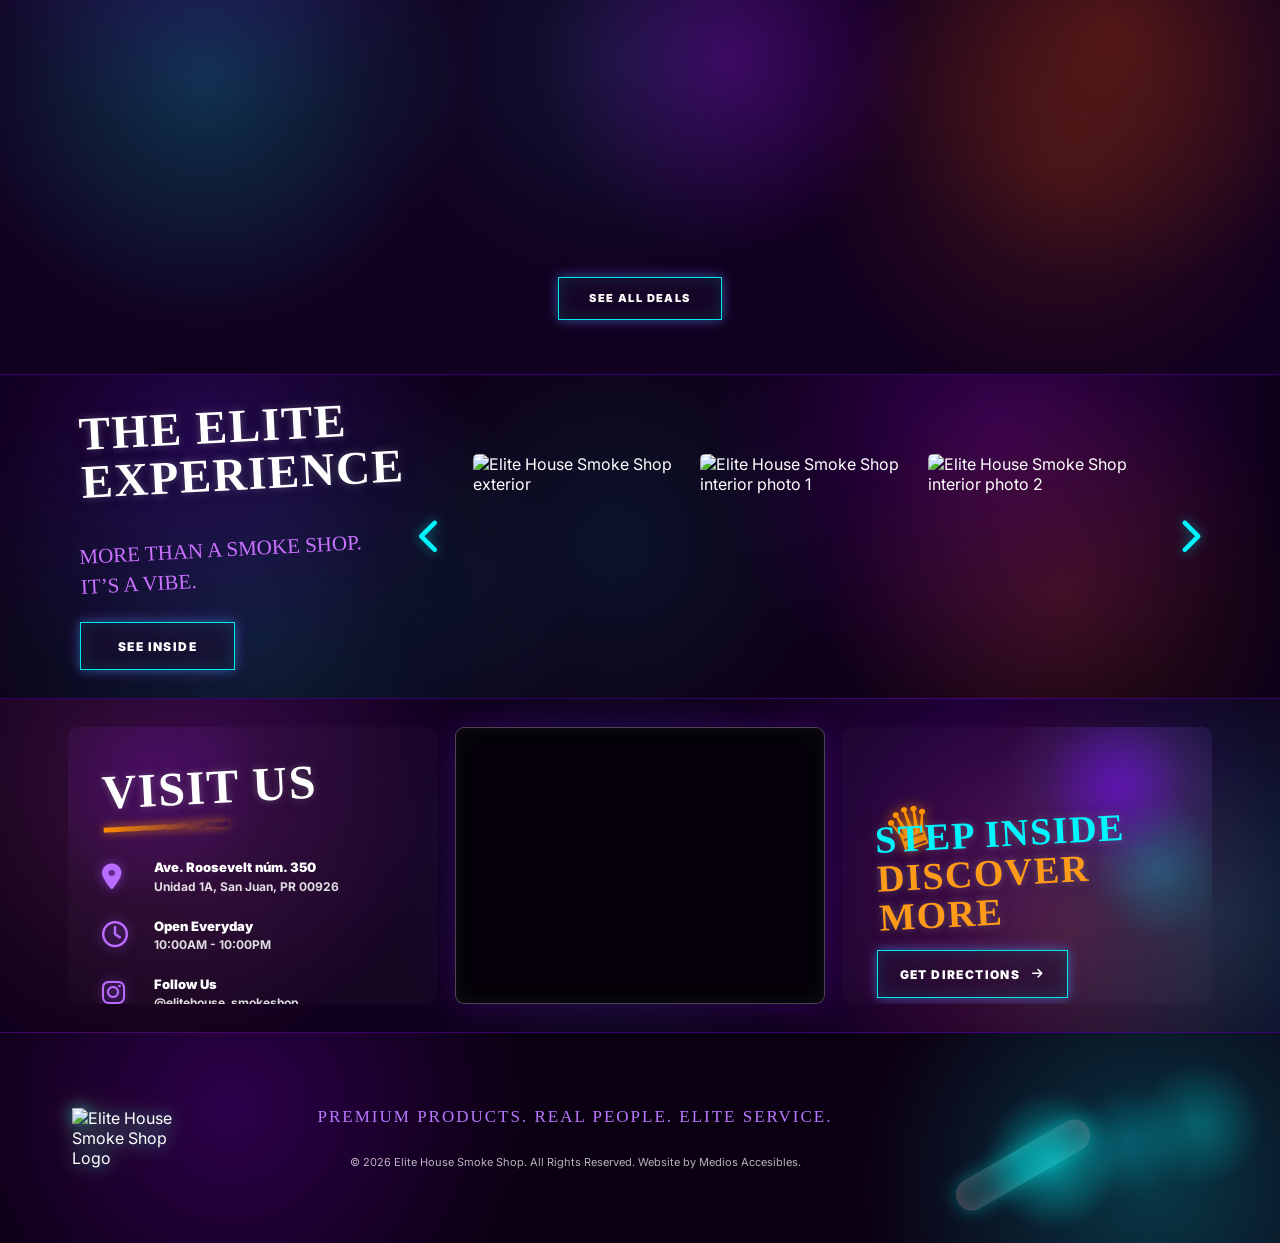
==== commit 6b3e23f5: "Update address and map link in index.html" ====
--- a/desktop/index.html
+++ b/desktop/index.html
@@ -231,7 +231,7 @@
       preload="auto"
     >
       <source
-        src="https://res.cloudinary.com/dovrzmlqj/video/upload/v1777994750/vape-video_p0jsbc.mp4"
+        src="https://res.cloudinary.com/dovrzmlqj/video/upload/v1777999361/vape-video_cj3qfi.mp4"
         type="video/mp4"
       />
     </video>
@@ -464,8 +464,8 @@
           <div class="info-item">
             <i class="fa-solid fa-location-dot"></i>
             <div>
-              <strong>1461 Ashford Ave</strong>
-              <span>San Juan, PR 00907</span>
+              <strong>Ave. Roosevelt núm. 350</strong>
+              <span>Unidad 1A, San Juan, PR 00926</span>
             </div>
           </div>
 
@@ -491,7 +491,7 @@
       <div class="map-card">
         <iframe
           title="Elite House Smoke Shop Location"
-          src="https://www.google.com/maps?q=1461%20Ashford%20Ave%20San%20Juan%20PR&output=embed"
+          src="https://www.google.com/maps?q=Ave.%20Roosevelt%20num%20350%20unidad%201A%20San%20Juan%2000926&output=embed"
           loading="lazy"
           referrerpolicy="no-referrer-when-downgrade">
         </iframe>
@@ -505,7 +505,7 @@
           <span>Discover More</span>
         </h2>
 
-        <a href="#" class="neon-btn directions-btn">
+        <a href="https://www.google.com/maps/search/?api=1&query=Ave.%20Roosevelt%20num%20350%20unidad%201A%20San%20Juan%2000926" target="_blank" rel="noopener" class="neon-btn directions-btn">
           Get Directions
           <i class="fa-solid fa-arrow-right"></i>
         </a>
--- a/css/desktop-index.css
+++ b/css/desktop-index.css
@@ -714,10 +714,9 @@
   padding-top: 28px;
   padding-bottom: 28px;
   display: grid;
-  grid-template-columns: 220px 860px 240px;
-  justify-content: center;
-  align-items: center;
-  gap: 34px;
+  grid-template-columns: repeat(3, minmax(0, 1fr));
+  align-items: center;
+  gap: 18px;
   background:
     radial-gradient(circle at 78% 46%, rgba(147, 0, 255, 0.24), transparent 28%),
     radial-gradient(circle at 95% 65%, rgba(0, 255, 255, 0.16), transparent 22%),
@@ -730,10 +729,25 @@
 .step-card {
   position: relative;
   z-index: 3;
+  width: 100%;
+  aspect-ratio: 4 / 3;
+  min-height: 0;
+  height: auto;
+  border-radius: 9px;
+  overflow: hidden;
+}
+
+/* VISIT CARD */
+
+.visit-card {
+  padding: 34px 34px 28px;
+  background:
+    radial-gradient(circle at 20% 20%, rgba(147, 0, 255, 0.18), transparent 34%),
+    rgba(255, 255, 255, 0.025);
 }
 
 .visit-card h2 {
-  font-size: 44px;
+  font-size: 48px;
   line-height: 1;
   transform: rotate(-3deg);
   white-space: nowrap;
@@ -758,80 +772,79 @@
 
 .info-item {
   display: grid;
-  grid-template-columns: 32px 1fr;
-  gap: 14px;
+  grid-template-columns: 36px 1fr;
+  gap: 16px;
   align-items: center;
 }
 
 .info-item i {
   color: #b96cff;
-  font-size: 24px;
+  font-size: 26px;
   text-shadow: 0 0 12px rgba(169, 84, 255, 0.6);
 }
 
 .info-item strong {
   display: block;
   color: #fff;
-  font-size: 12px;
+  font-size: 13px;
   font-weight: 900;
   line-height: 1.25;
 }
 
 .info-item span {
   display: block;
-  margin-top: 2px;
+  margin-top: 3px;
   color: rgba(255, 255, 255, 0.86);
-  font-size: 11px;
+  font-size: 12px;
   font-weight: 700;
 }
 
+/* MAP CARD */
+
 .map-card {
-  width: 100%;
-  height: 230px;
-  border-radius: 8px;
-  overflow: hidden;
-  border: 1px solid rgba(0, 255, 255, 0.32);
+  border: 1px solid rgba(255, 255, 255, 0.28);
   box-shadow:
     0 0 28px rgba(128, 0, 255, 0.24),
     inset 0 0 20px rgba(255, 255, 255, 0.06);
-  background: #20102b;
+  background: #050009;
 }
 
 .map-card iframe {
   width: 100%;
   height: 100%;
   border: 0;
-  filter: saturate(1.08) brightness(0.95) contrast(1.03);
-}
+  filter: invert(0.9) hue-rotate(180deg) saturate(0.85) brightness(0.58) contrast(1.18);
+}
+
+/* STEP CARD */
 
 .step-card {
-  width: 100%;
-  min-height: 230px;
-  padding: 24px 18px 20px;
-  overflow: visible;
-  border-radius: 12px;
+  padding: 34px 34px 28px;
+  background: transparent;
 }
 
 .step-card::before {
   content: "";
   position: absolute;
   inset: 0;
-  border-radius: 12px;
-  background: rgba(255, 255, 255, 0.06);
+  border-radius: 9px;
+  background:
+    radial-gradient(circle at 78% 18%, rgba(140, 72, 255, 0.28), transparent 34%),
+    rgba(255, 255, 255, 0.025);
   pointer-events: none;
 }
 
 .step-card::after {
   content: "";
   position: absolute;
-  right: -90px;
-  top: -35px;
-  width: 300px;
-  height: 280px;
-  background:
-    radial-gradient(circle at 34% 45%, rgba(177, 83, 255, 0.44), transparent 28%),
-    radial-gradient(circle at 56% 62%, rgba(0, 255, 255, 0.25), transparent 25%);
-  filter: blur(4px);
+  right: -70px;
+  top: -42px;
+  width: 310px;
+  height: 300px;
+  background:
+    radial-gradient(circle at 46% 34%, rgba(120, 0, 255, 0.42), transparent 28%),
+    radial-gradient(circle at 60% 62%, rgba(0, 255, 255, 0.22), transparent 26%);
+  filter: blur(5px);
   pointer-events: none;
 }
 
@@ -839,7 +852,8 @@
   position: relative;
   z-index: 2;
   color: #ff9300;
-  font-size: 48px;
+  font-size: 58px;
+  line-height: 0.85;
   transform: rotate(-20deg);
   text-shadow: 0 0 12px rgba(255, 145, 0, 0.82);
 }
@@ -847,9 +861,9 @@
 .step-card h2 {
   position: relative;
   z-index: 2;
-  margin-top: -4px;
-  font-size: 30px;
-  line-height: 1.04;
+  margin-top: 2px;
+  font-size: 38px;
+  line-height: 1.03;
   color: #00f6ff;
   transform: rotate(-3deg);
   max-width: 100%;
@@ -863,7 +877,7 @@
   position: relative;
   z-index: 2;
   margin-left: 0;
-  margin-top: 18px;
+  margin-top: 20px;
 }
 
 /* FOOTER */
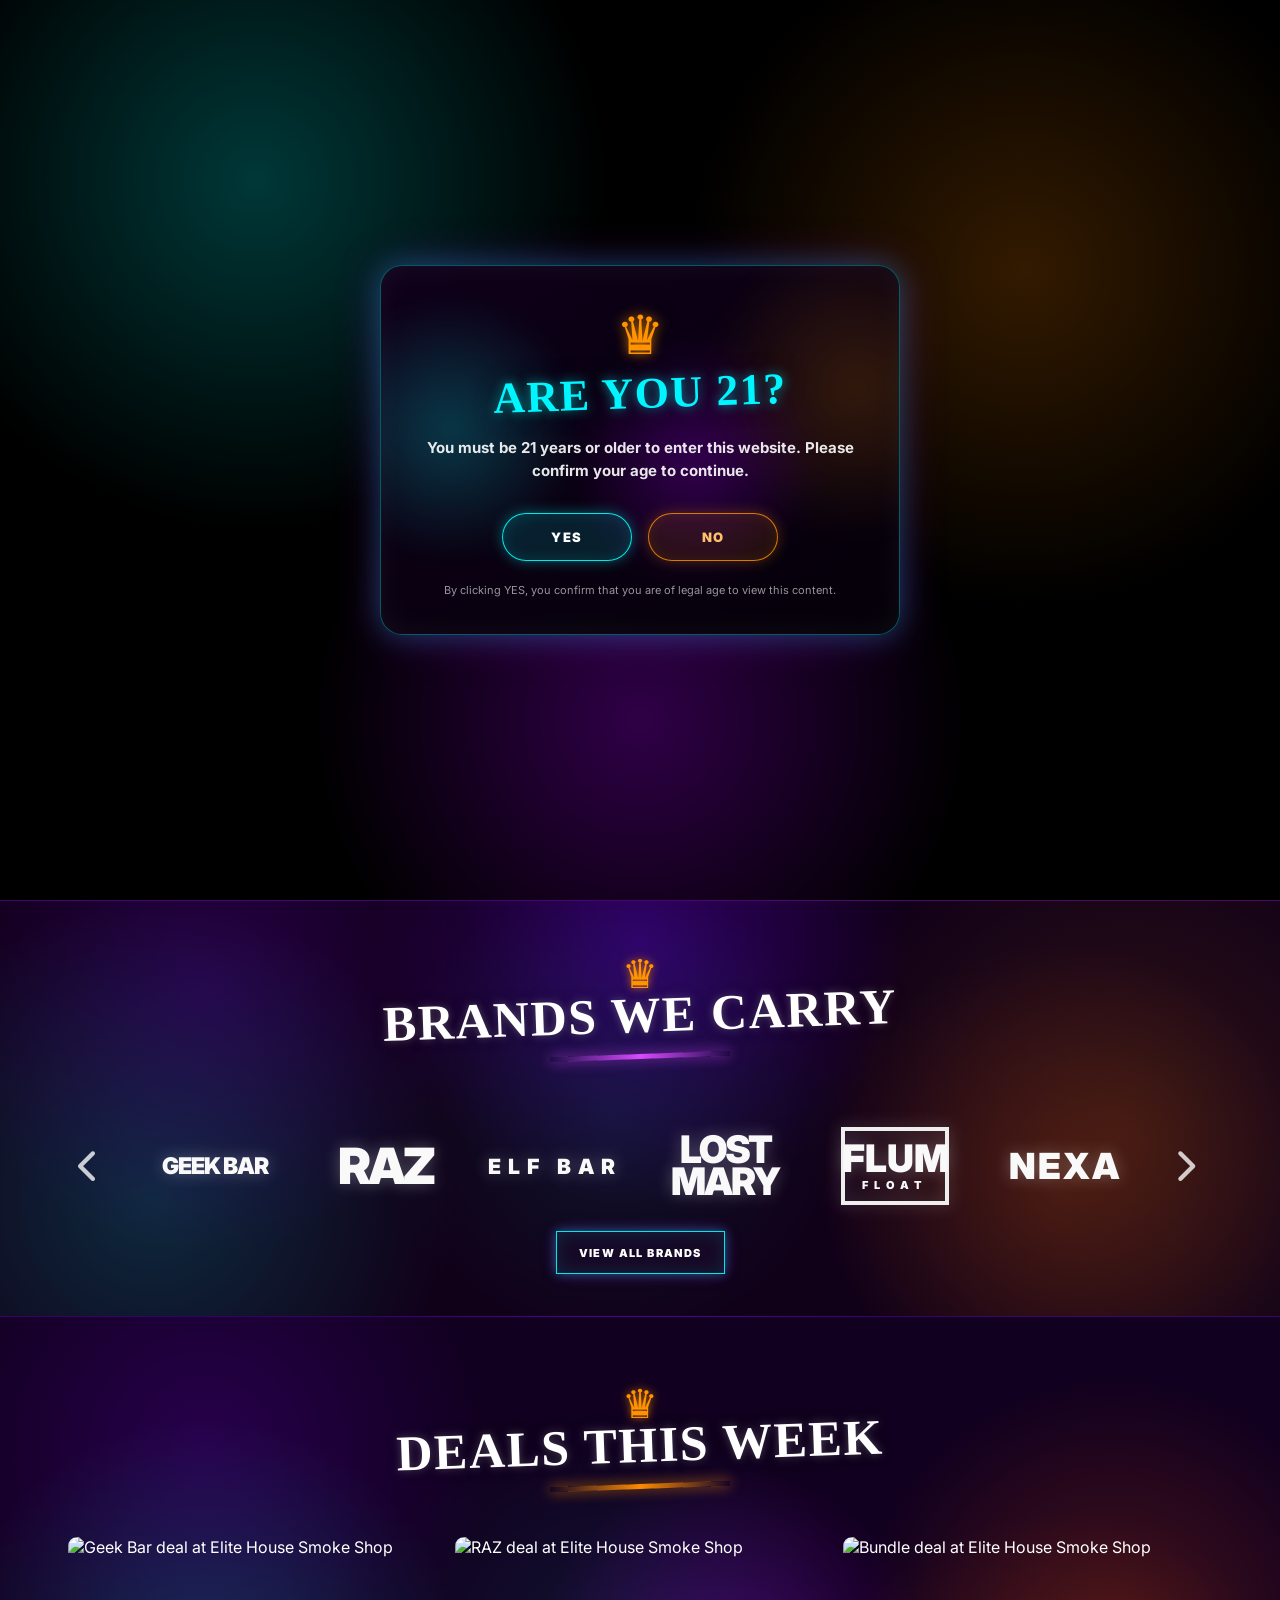
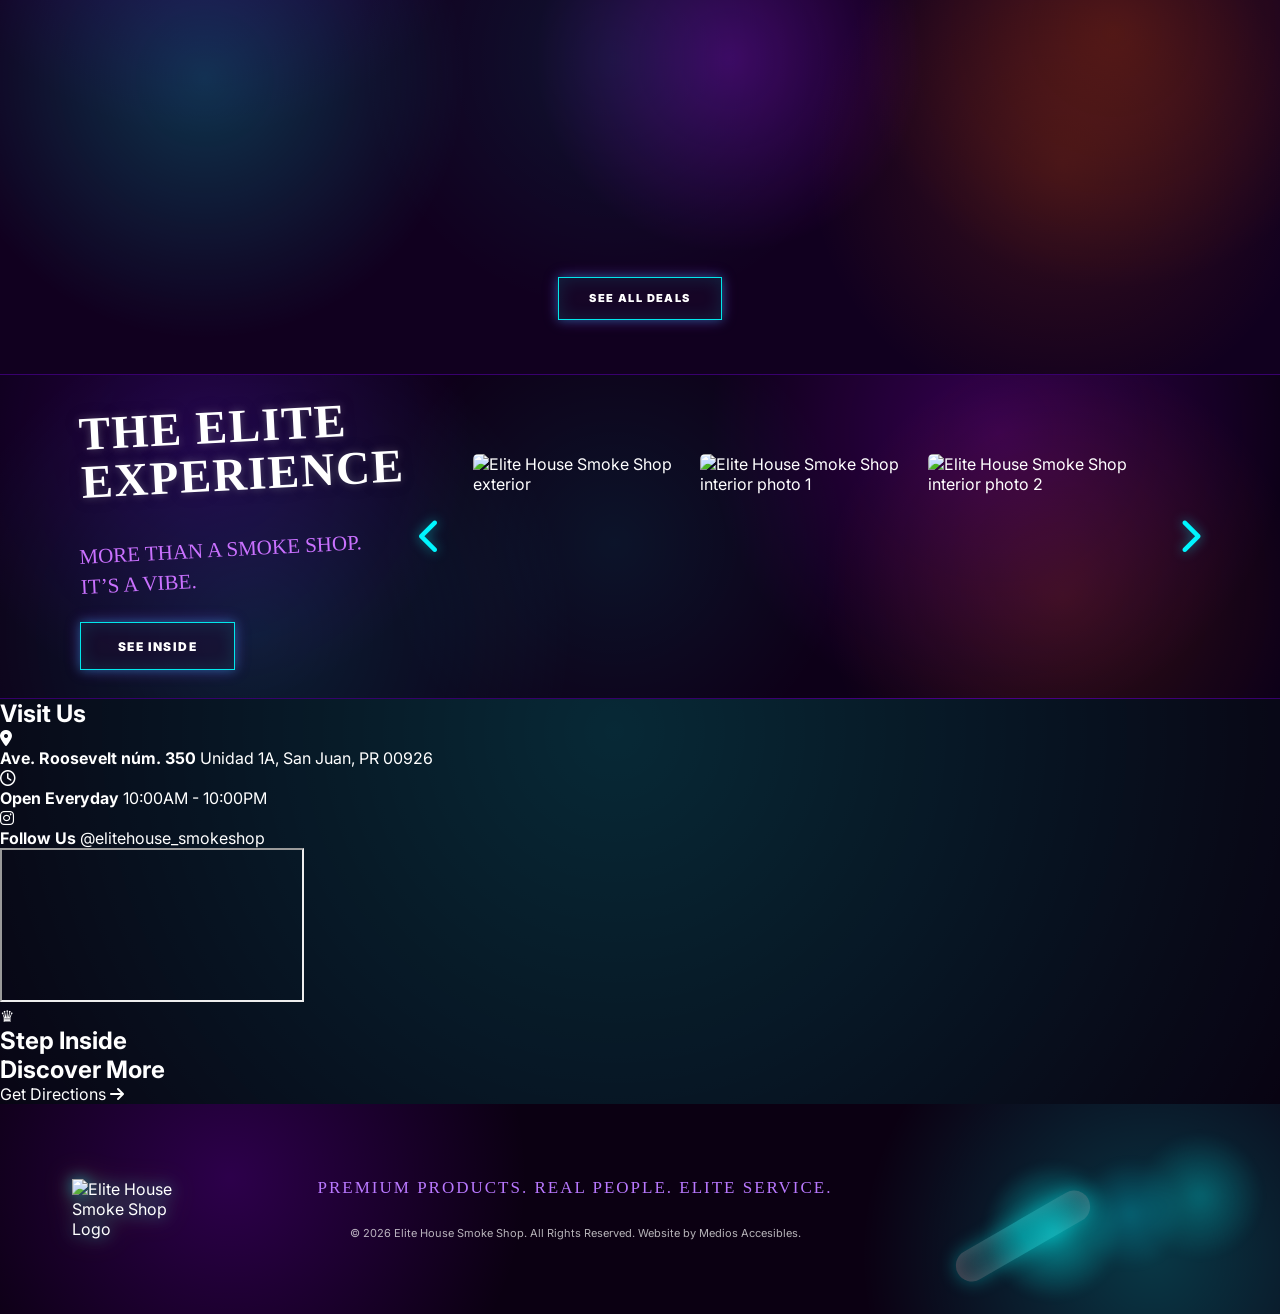
==== commit de175900: "Refactor location section with new layout" ====
--- a/desktop/index.html
+++ b/desktop/index.html
@@ -454,61 +454,74 @@
     </section>
 
     <!-- LOCATION -->
-    <section class="section location-section" id="location">
-
-      <div class="visit-card">
-        <h2>Visit Us</h2>
-
-        <div class="visit-info">
-
-          <div class="info-item">
-            <i class="fa-solid fa-location-dot"></i>
-            <div>
-              <strong>Ave. Roosevelt núm. 350</strong>
-              <span>Unidad 1A, San Juan, PR 00926</span>
+    <section class="location-v2" id="location">
+
+      <div class="location-v2-bg"></div>
+
+      <div class="location-v2-inner">
+
+        <div class="location-v2-info">
+          <h2>Visit Us</h2>
+
+          <div class="location-v2-line"></div>
+
+          <div class="location-v2-list">
+
+            <div class="location-v2-item">
+              <i class="fa-solid fa-location-dot"></i>
+              <div>
+                <strong>Ave. Roosevelt núm. 350</strong>
+                <span>Unidad 1A, San Juan, PR 00926</span>
+              </div>
             </div>
+
+            <div class="location-v2-item">
+              <i class="fa-regular fa-clock"></i>
+              <div>
+                <strong>Open Everyday</strong>
+                <span>10:00AM - 10:00PM</span>
+              </div>
+            </div>
+
+            <div class="location-v2-item">
+              <i class="fa-brands fa-instagram"></i>
+              <div>
+                <strong>Follow Us</strong>
+                <span>@elitehouse_smokeshop</span>
+              </div>
+            </div>
+
           </div>
-
-          <div class="info-item">
-            <i class="fa-regular fa-clock"></i>
-            <div>
-              <strong>Open Everyday</strong>
-              <span>10:00AM - 10:00PM</span>
-            </div>
-          </div>
-
-          <div class="info-item">
-            <i class="fa-brands fa-instagram"></i>
-            <div>
-              <strong>Follow Us</strong>
-              <span>@elitehouse_smokeshop</span>
-            </div>
-          </div>
-
         </div>
-      </div>
-
-      <div class="map-card">
-        <iframe
-          title="Elite House Smoke Shop Location"
-          src="https://www.google.com/maps?q=Ave.%20Roosevelt%20num%20350%20unidad%201A%20San%20Juan%2000926&output=embed"
-          loading="lazy"
-          referrerpolicy="no-referrer-when-downgrade">
-        </iframe>
-      </div>
-
-      <div class="step-card">
-        <div class="step-crown">♛</div>
-
-        <h2>
-          Step Inside<br>
-          <span>Discover More</span>
-        </h2>
-
-        <a href="https://www.google.com/maps/search/?api=1&query=Ave.%20Roosevelt%20num%20350%20unidad%201A%20San%20Juan%2000926" target="_blank" rel="noopener" class="neon-btn directions-btn">
-          Get Directions
-          <i class="fa-solid fa-arrow-right"></i>
-        </a>
+
+        <div class="location-v2-map">
+          <iframe
+            title="Elite House Smoke Shop Location"
+            src="https://www.google.com/maps?q=Ave.%20Roosevelt%20num%20350%20unidad%201A%20San%20Juan%2000926&output=embed"
+            loading="lazy"
+            referrerpolicy="no-referrer-when-downgrade">
+          </iframe>
+        </div>
+
+        <div class="location-v2-cta">
+          <div class="location-v2-crown">♛</div>
+
+          <h2>
+            Step Inside<br>
+            <span>Discover More</span>
+          </h2>
+
+          <a
+            href="https://www.google.com/maps/search/?api=1&query=Ave.%20Roosevelt%20num%20350%20unidad%201A%20San%20Juan%2000926"
+            target="_blank"
+            rel="noopener"
+            class="location-v2-btn"
+          >
+            Get Directions
+            <i class="fa-solid fa-arrow-right"></i>
+          </a>
+        </div>
+
       </div>
 
     </section>
--- a/css/desktop-index.css
+++ b/css/desktop-index.css
@@ -601,7 +601,7 @@
 .deal-ad-image {
   width: 100%;
   height: 100%;
-  object-fit: contain;
+  object-fit: cover;
   object-position: center;
   background: transparent;
   filter: saturate(1.08) contrast(1.04) brightness(1);
@@ -696,7 +696,7 @@
   width: 100%;
   aspect-ratio: 4 / 3;
   height: auto;
-  object-fit: contain;
+  object-fit: cover;
   object-position: center;
   border-radius: 5px;
   background: transparent;
@@ -715,7 +715,7 @@
   padding-bottom: 28px;
   display: grid;
   grid-template-columns: repeat(3, minmax(0, 1fr));
-  align-items: center;
+  align-items: stretch;
   gap: 18px;
   background:
     radial-gradient(circle at 78% 46%, rgba(147, 0, 255, 0.24), transparent 28%),
@@ -730,9 +730,8 @@
   position: relative;
   z-index: 3;
   width: 100%;
-  aspect-ratio: 4 / 3;
-  min-height: 0;
-  height: auto;
+  height: 100%;
+  min-height: 320px;
   border-radius: 9px;
   overflow: hidden;
 }
@@ -813,6 +812,7 @@
   width: 100%;
   height: 100%;
   border: 0;
+  display: block;
   filter: invert(0.9) hue-rotate(180deg) saturate(0.85) brightness(0.58) contrast(1.18);
 }
 
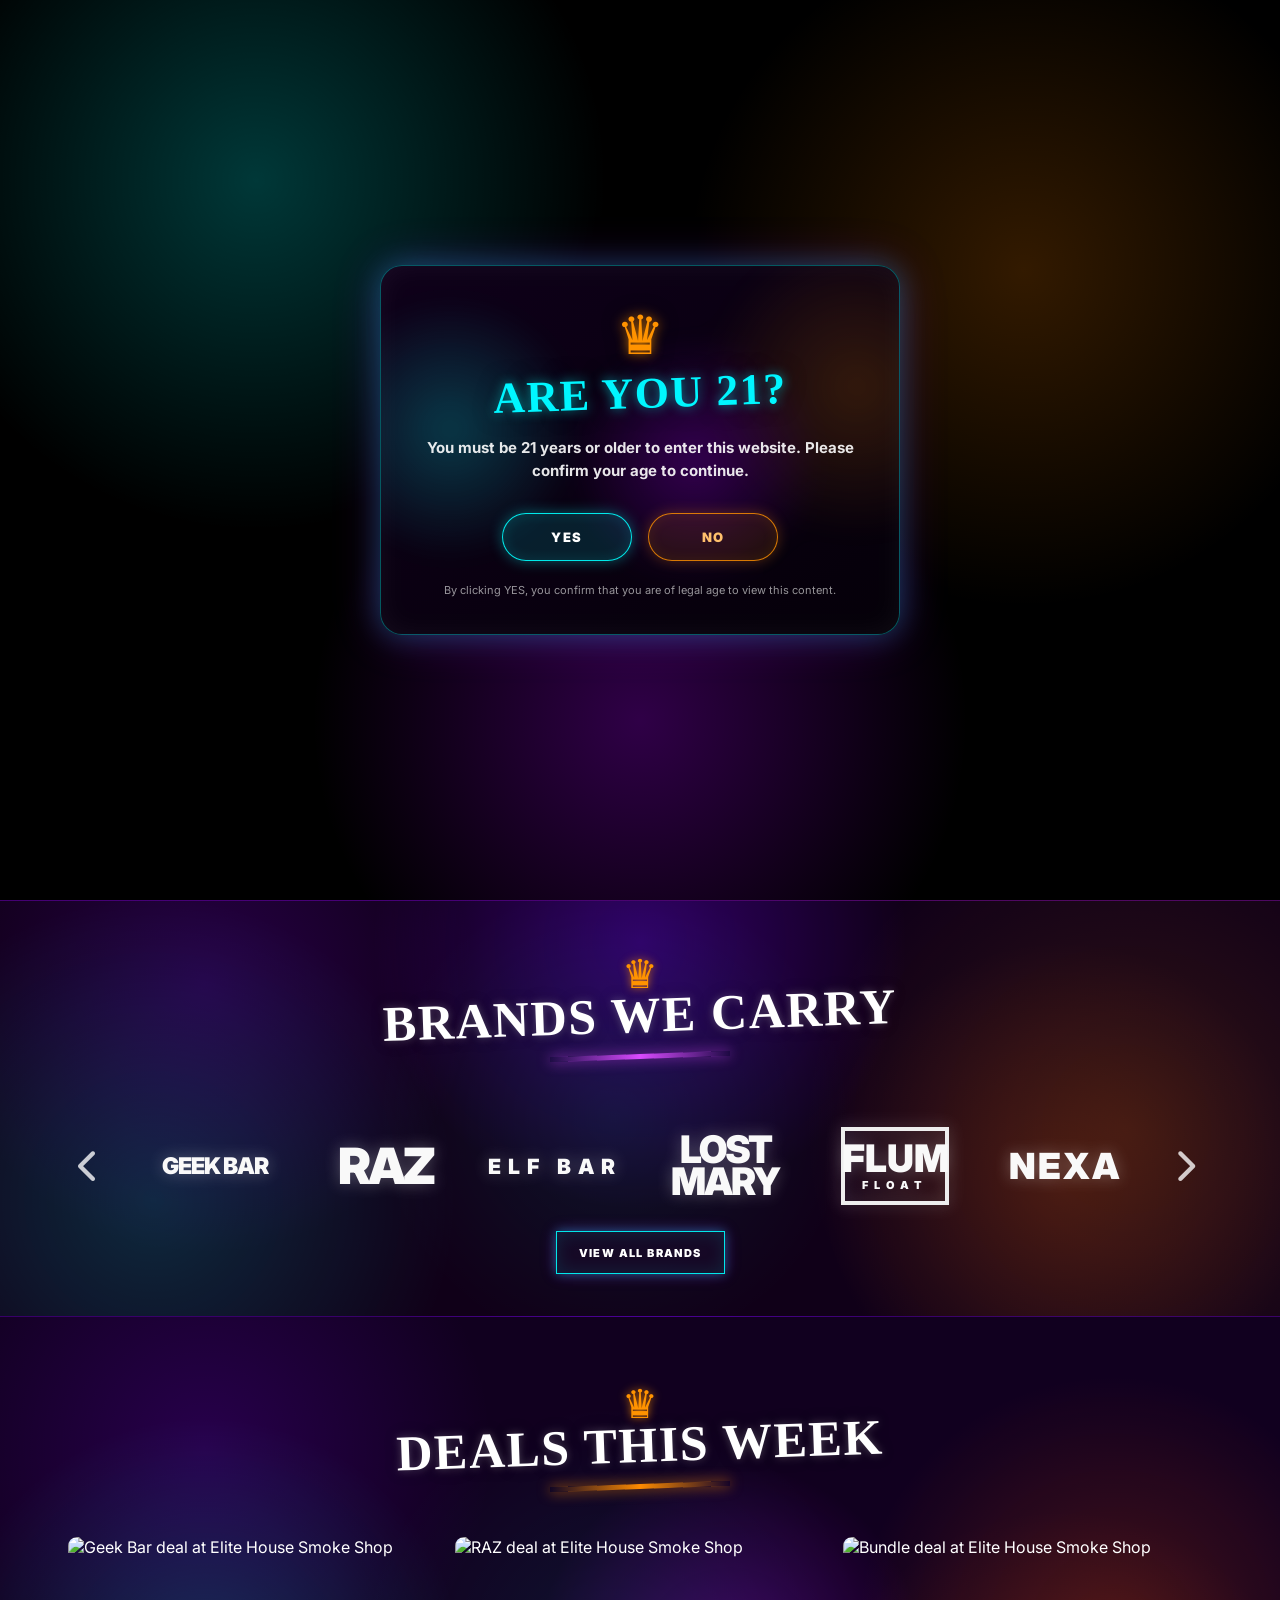
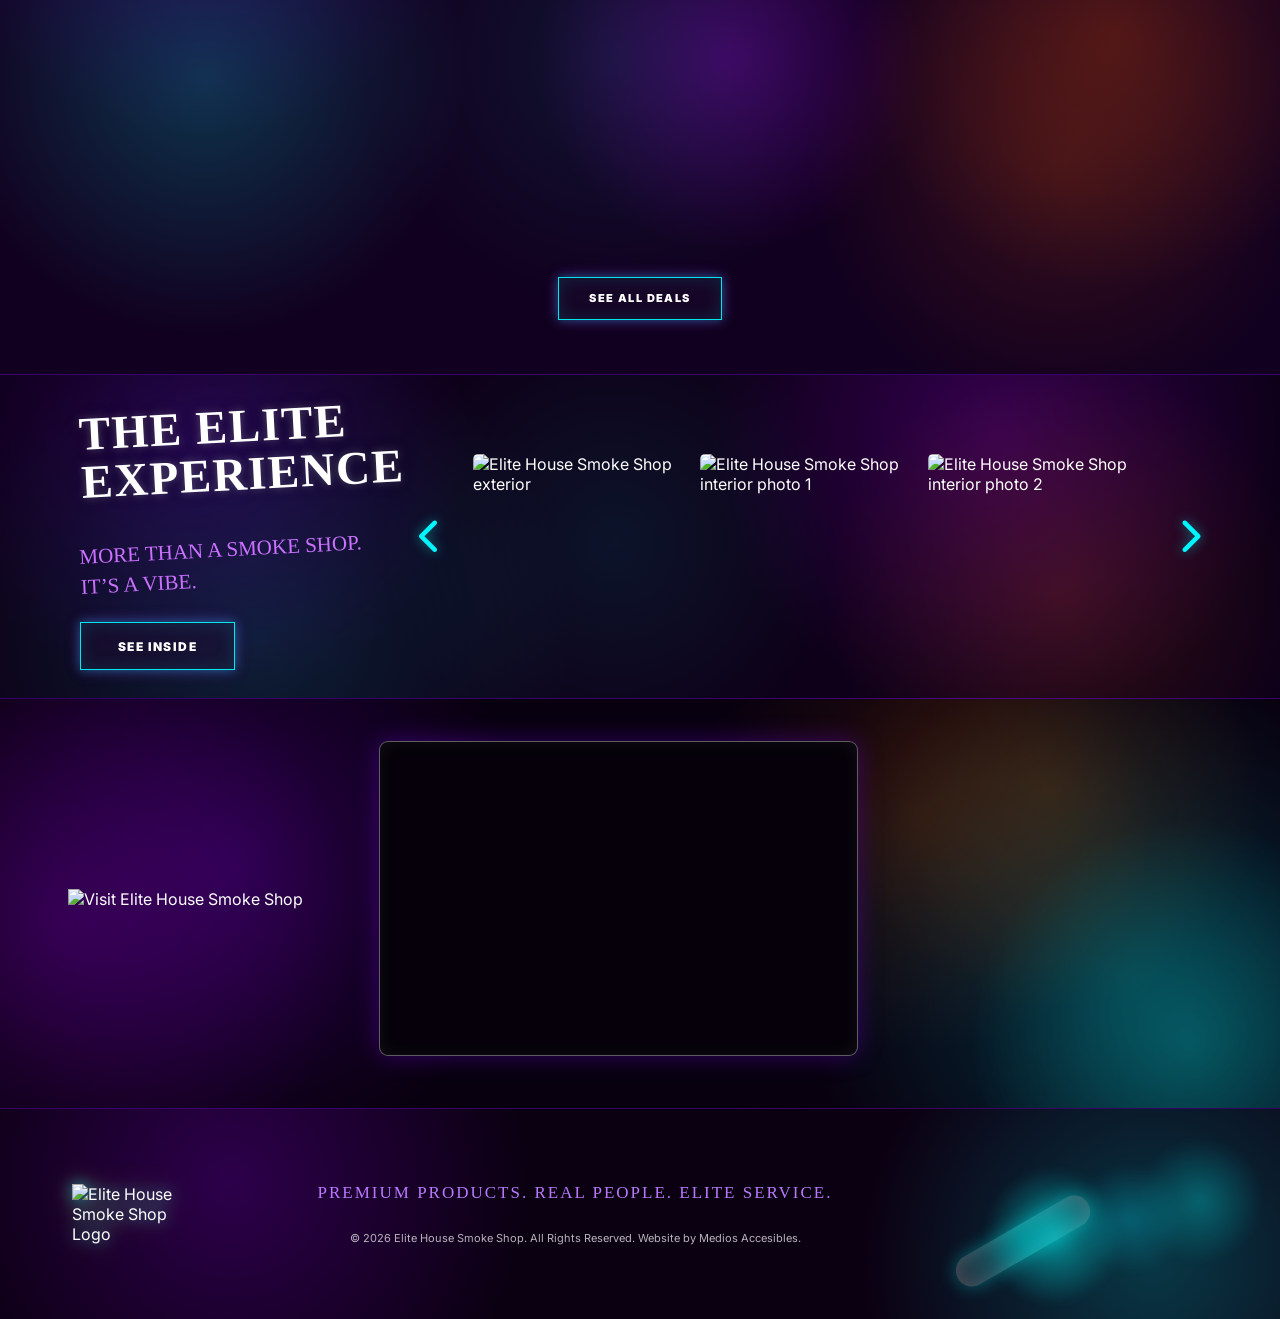
==== commit d4f187a8: "Remove location info and CTA from index.html Removed location information and call-to-action section" ====
--- a/desktop/index.html
+++ b/desktop/index.html
@@ -460,38 +460,11 @@
 
       <div class="location-v2-inner">
 
-        <div class="location-v2-info">
-          <h2>Visit Us</h2>
-
-          <div class="location-v2-line"></div>
-
-          <div class="location-v2-list">
-
-            <div class="location-v2-item">
-              <i class="fa-solid fa-location-dot"></i>
-              <div>
-                <strong>Ave. Roosevelt núm. 350</strong>
-                <span>Unidad 1A, San Juan, PR 00926</span>
-              </div>
-            </div>
-
-            <div class="location-v2-item">
-              <i class="fa-regular fa-clock"></i>
-              <div>
-                <strong>Open Everyday</strong>
-                <span>10:00AM - 10:00PM</span>
-              </div>
-            </div>
-
-            <div class="location-v2-item">
-              <i class="fa-brands fa-instagram"></i>
-              <div>
-                <strong>Follow Us</strong>
-                <span>@elitehouse_smokeshop</span>
-              </div>
-            </div>
-
-          </div>
+        <div class="location-v2-photo">
+          <img
+            src="https://res.cloudinary.com/dovrzmlqj/image/upload/v1777239255/visit-us_ihw6sf.png"
+            alt="Visit Elite House Smoke Shop"
+          />
         </div>
 
         <div class="location-v2-map">
@@ -501,25 +474,6 @@
             loading="lazy"
             referrerpolicy="no-referrer-when-downgrade">
           </iframe>
-        </div>
-
-        <div class="location-v2-cta">
-          <div class="location-v2-crown">♛</div>
-
-          <h2>
-            Step Inside<br>
-            <span>Discover More</span>
-          </h2>
-
-          <a
-            href="https://www.google.com/maps/search/?api=1&query=Ave.%20Roosevelt%20num%20350%20unidad%201A%20San%20Juan%2000926"
-            target="_blank"
-            rel="noopener"
-            class="location-v2-btn"
-          >
-            Get Directions
-            <i class="fa-solid fa-arrow-right"></i>
-          </a>
         </div>
 
       </div>
--- a/css/desktop-index.css
+++ b/css/desktop-index.css
@@ -423,8 +423,8 @@
 
 .section-heading h2,
 .experience-copy h2,
-.visit-card h2,
-.step-card h2 {
+.location-v2-info h2,
+.location-v2-cta h2 {
   font-family: "Permanent Marker", cursive;
   text-transform: uppercase;
   letter-spacing: 1.5px;
@@ -601,7 +601,7 @@
 .deal-ad-image {
   width: 100%;
   height: 100%;
-  object-fit: cover;
+  object-fit: contain;
   object-position: center;
   background: transparent;
   filter: saturate(1.08) contrast(1.04) brightness(1);
@@ -696,7 +696,7 @@
   width: 100%;
   aspect-ratio: 4 / 3;
   height: auto;
-  object-fit: cover;
+  object-fit: contain;
   object-position: center;
   border-radius: 5px;
   background: transparent;
@@ -707,82 +707,87 @@
   filter: saturate(1.3) contrast(1.1) brightness(1.05);
 }
 
-/* LOCATION */
-
-.location-section {
-  min-height: 320px;
-  padding-top: 28px;
-  padding-bottom: 28px;
+/* LOCATION V2 */
+
+.location-v2 {
+  position: relative;
+  min-height: 410px;
+  padding: 42px 68px;
+  overflow: hidden;
+  border-bottom: 1px solid rgba(128, 0, 255, 0.35);
+  background:
+    radial-gradient(circle at 18% 40%, rgba(140, 0, 255, 0.24), transparent 28%),
+    radial-gradient(circle at 88% 68%, rgba(0, 255, 255, 0.18), transparent 28%),
+    radial-gradient(circle at 72% 30%, rgba(255, 120, 0, 0.12), transparent 24%),
+    #08000f;
+}
+
+.location-v2-bg {
+  position: absolute;
+  inset: 0;
+  pointer-events: none;
+  background:
+    radial-gradient(circle at 5% 55%, rgba(176, 0, 255, 0.24), transparent 24%),
+    radial-gradient(circle at 93% 84%, rgba(0, 255, 255, 0.28), transparent 18%),
+    radial-gradient(circle at 82% 22%, rgba(255, 132, 0, 0.16), transparent 20%);
+  opacity: 0.9;
+}
+
+.location-v2-inner {
+  position: relative;
+  z-index: 2;
+  width: 100%;
   display: grid;
-  grid-template-columns: repeat(3, minmax(0, 1fr));
-  align-items: stretch;
-  gap: 18px;
-  background:
-    radial-gradient(circle at 78% 46%, rgba(147, 0, 255, 0.24), transparent 28%),
-    radial-gradient(circle at 95% 65%, rgba(0, 255, 255, 0.16), transparent 22%),
-    radial-gradient(circle at 12% 28%, rgba(255, 141, 0, 0.11), transparent 24%),
-    #11001d;
-}
-
-.visit-card,
-.map-card,
-.step-card {
-  position: relative;
-  z-index: 3;
-  width: 100%;
-  height: 100%;
-  min-height: 320px;
-  border-radius: 9px;
-  overflow: hidden;
-}
-
-/* VISIT CARD */
-
-.visit-card {
-  padding: 34px 34px 28px;
-  background:
-    radial-gradient(circle at 20% 20%, rgba(147, 0, 255, 0.18), transparent 34%),
-    rgba(255, 255, 255, 0.025);
-}
-
-.visit-card h2 {
+  grid-template-columns: 0.78fr 1.35fr 0.9fr;
+  align-items: center;
+  gap: 34px;
+}
+
+.location-v2-info {
+  min-height: 315px;
+  display: flex;
+  flex-direction: column;
+  justify-content: center;
+}
+
+.location-v2-info h2 {
   font-size: 48px;
   line-height: 1;
   transform: rotate(-3deg);
-  white-space: nowrap;
-}
-
-.visit-card h2::after {
-  content: "";
-  display: block;
+}
+
+.location-v2-line {
   width: 125px;
   height: 5px;
-  margin-top: 11px;
+  margin-top: 12px;
+  margin-bottom: 34px;
   background: linear-gradient(90deg, #ff8d00, transparent);
-  box-shadow: 0 0 10px rgba(255, 141, 0, 0.72);
-}
-
-.visit-info {
-  margin-top: 34px;
+  box-shadow: 0 0 12px rgba(255, 141, 0, 0.78);
+  transform: rotate(-3deg);
+}
+
+.location-v2-list {
   display: flex;
   flex-direction: column;
-  gap: 24px;
-}
-
-.info-item {
+  gap: 28px;
+}
+
+.location-v2-item {
   display: grid;
-  grid-template-columns: 36px 1fr;
-  gap: 16px;
-  align-items: center;
-}
-
-.info-item i {
+  grid-template-columns: 34px 1fr;
+  align-items: center;
+  gap: 18px;
+}
+
+.location-v2-item i {
   color: #b96cff;
-  font-size: 26px;
-  text-shadow: 0 0 12px rgba(169, 84, 255, 0.6);
-}
-
-.info-item strong {
+  font-size: 27px;
+  text-shadow:
+    0 0 10px rgba(185, 108, 255, 0.7),
+    0 0 18px rgba(185, 108, 255, 0.35);
+}
+
+.location-v2-item strong {
   display: block;
   color: #fff;
   font-size: 13px;
@@ -790,94 +795,124 @@
   line-height: 1.25;
 }
 
-.info-item span {
+.location-v2-item span {
   display: block;
-  margin-top: 3px;
+  margin-top: 4px;
   color: rgba(255, 255, 255, 0.86);
   font-size: 12px;
   font-weight: 700;
-}
-
-/* MAP CARD */
-
-.map-card {
-  border: 1px solid rgba(255, 255, 255, 0.28);
+  line-height: 1.35;
+}
+
+.location-v2-map {
+  width: 100%;
+  height: 315px;
+  overflow: hidden;
+  border-radius: 9px;
+  border: 1px solid rgba(255, 255, 255, 0.36);
+  background: #050009;
   box-shadow:
-    0 0 28px rgba(128, 0, 255, 0.24),
-    inset 0 0 20px rgba(255, 255, 255, 0.06);
-  background: #050009;
-}
-
-.map-card iframe {
+    0 0 24px rgba(128, 0, 255, 0.34),
+    inset 0 0 18px rgba(255, 255, 255, 0.06);
+}
+
+.location-v2-map iframe {
   width: 100%;
   height: 100%;
+  display: block;
   border: 0;
-  display: block;
   filter: invert(0.9) hue-rotate(180deg) saturate(0.85) brightness(0.58) contrast(1.18);
 }
 
-/* STEP CARD */
-
-.step-card {
-  padding: 34px 34px 28px;
-  background: transparent;
-}
-
-.step-card::before {
+.location-v2-cta {
+  position: relative;
+  min-height: 315px;
+  display: flex;
+  flex-direction: column;
+  justify-content: center;
+  overflow: hidden;
+}
+
+.location-v2-cta::before {
   content: "";
   position: absolute;
-  inset: 0;
-  border-radius: 9px;
-  background:
-    radial-gradient(circle at 78% 18%, rgba(140, 72, 255, 0.28), transparent 34%),
-    rgba(255, 255, 255, 0.025);
+  right: -80px;
+  top: -50px;
+  width: 330px;
+  height: 300px;
+  background:
+    radial-gradient(circle at 45% 35%, rgba(255, 145, 0, 0.32), transparent 24%),
+    radial-gradient(circle at 56% 56%, rgba(147, 0, 255, 0.44), transparent 32%),
+    radial-gradient(circle at 72% 72%, rgba(0, 255, 255, 0.2), transparent 26%);
+  filter: blur(6px);
   pointer-events: none;
 }
 
-.step-card::after {
-  content: "";
-  position: absolute;
-  right: -70px;
-  top: -42px;
-  width: 310px;
-  height: 300px;
-  background:
-    radial-gradient(circle at 46% 34%, rgba(120, 0, 255, 0.42), transparent 28%),
-    radial-gradient(circle at 60% 62%, rgba(0, 255, 255, 0.22), transparent 26%);
-  filter: blur(5px);
-  pointer-events: none;
-}
-
-.step-crown {
+.location-v2-crown {
   position: relative;
   z-index: 2;
   color: #ff9300;
-  font-size: 58px;
+  font-size: 68px;
   line-height: 0.85;
   transform: rotate(-20deg);
-  text-shadow: 0 0 12px rgba(255, 145, 0, 0.82);
-}
-
-.step-card h2 {
+  text-shadow:
+    0 0 12px rgba(255, 145, 0, 0.82),
+    0 0 22px rgba(255, 145, 0, 0.34);
+}
+
+.location-v2-cta h2 {
   position: relative;
   z-index: 2;
-  margin-top: 2px;
-  font-size: 38px;
+  margin-top: 4px;
+  font-size: 43px;
   line-height: 1.03;
   color: #00f6ff;
-  transform: rotate(-3deg);
-  max-width: 100%;
-}
-
-.step-card h2 span {
+  transform: rotate(-4deg);
+}
+
+.location-v2-cta h2 span {
   color: #ff9b18;
-}
-
-.directions-btn {
+  text-shadow:
+    0 0 10px rgba(255, 145, 0, 0.55),
+    0 0 18px rgba(0, 0, 0, 0.5);
+}
+
+.location-v2-btn {
   position: relative;
   z-index: 2;
-  margin-left: 0;
-  margin-top: 20px;
+  width: fit-content;
+  min-width: 172px;
+  height: 45px;
+  margin-top: 28px;
+  display: inline-flex;
+  align-items: center;
+  justify-content: center;
+  gap: 12px;
+  padding: 0 22px;
+  border: 1px solid rgba(0, 255, 255, 0.9);
+  color: #fff;
+  background: rgba(30, 12, 48, 0.45);
+  box-shadow:
+    inset 0 0 18px rgba(0, 255, 255, 0.12),
+    0 0 10px rgba(0, 255, 255, 0.34),
+    0 0 16px rgba(184, 0, 255, 0.28);
+  font-size: 11px;
+  font-weight: 900;
+  letter-spacing: 1.3px;
+  text-transform: uppercase;
+  transition:
+    transform 0.25s ease,
+    border-color 0.25s ease,
+    box-shadow 0.25s ease;
+}
+
+.location-v2-btn:hover {
+  transform: translateY(-2px);
+  border-color: #ff8d00;
+  box-shadow:
+    inset 0 0 18px rgba(255, 141, 0, 0.14),
+    0 0 14px rgba(255, 141, 0, 0.48),
+    0 0 22px rgba(0, 255, 255, 0.3);
 }
 
 /* FOOTER */
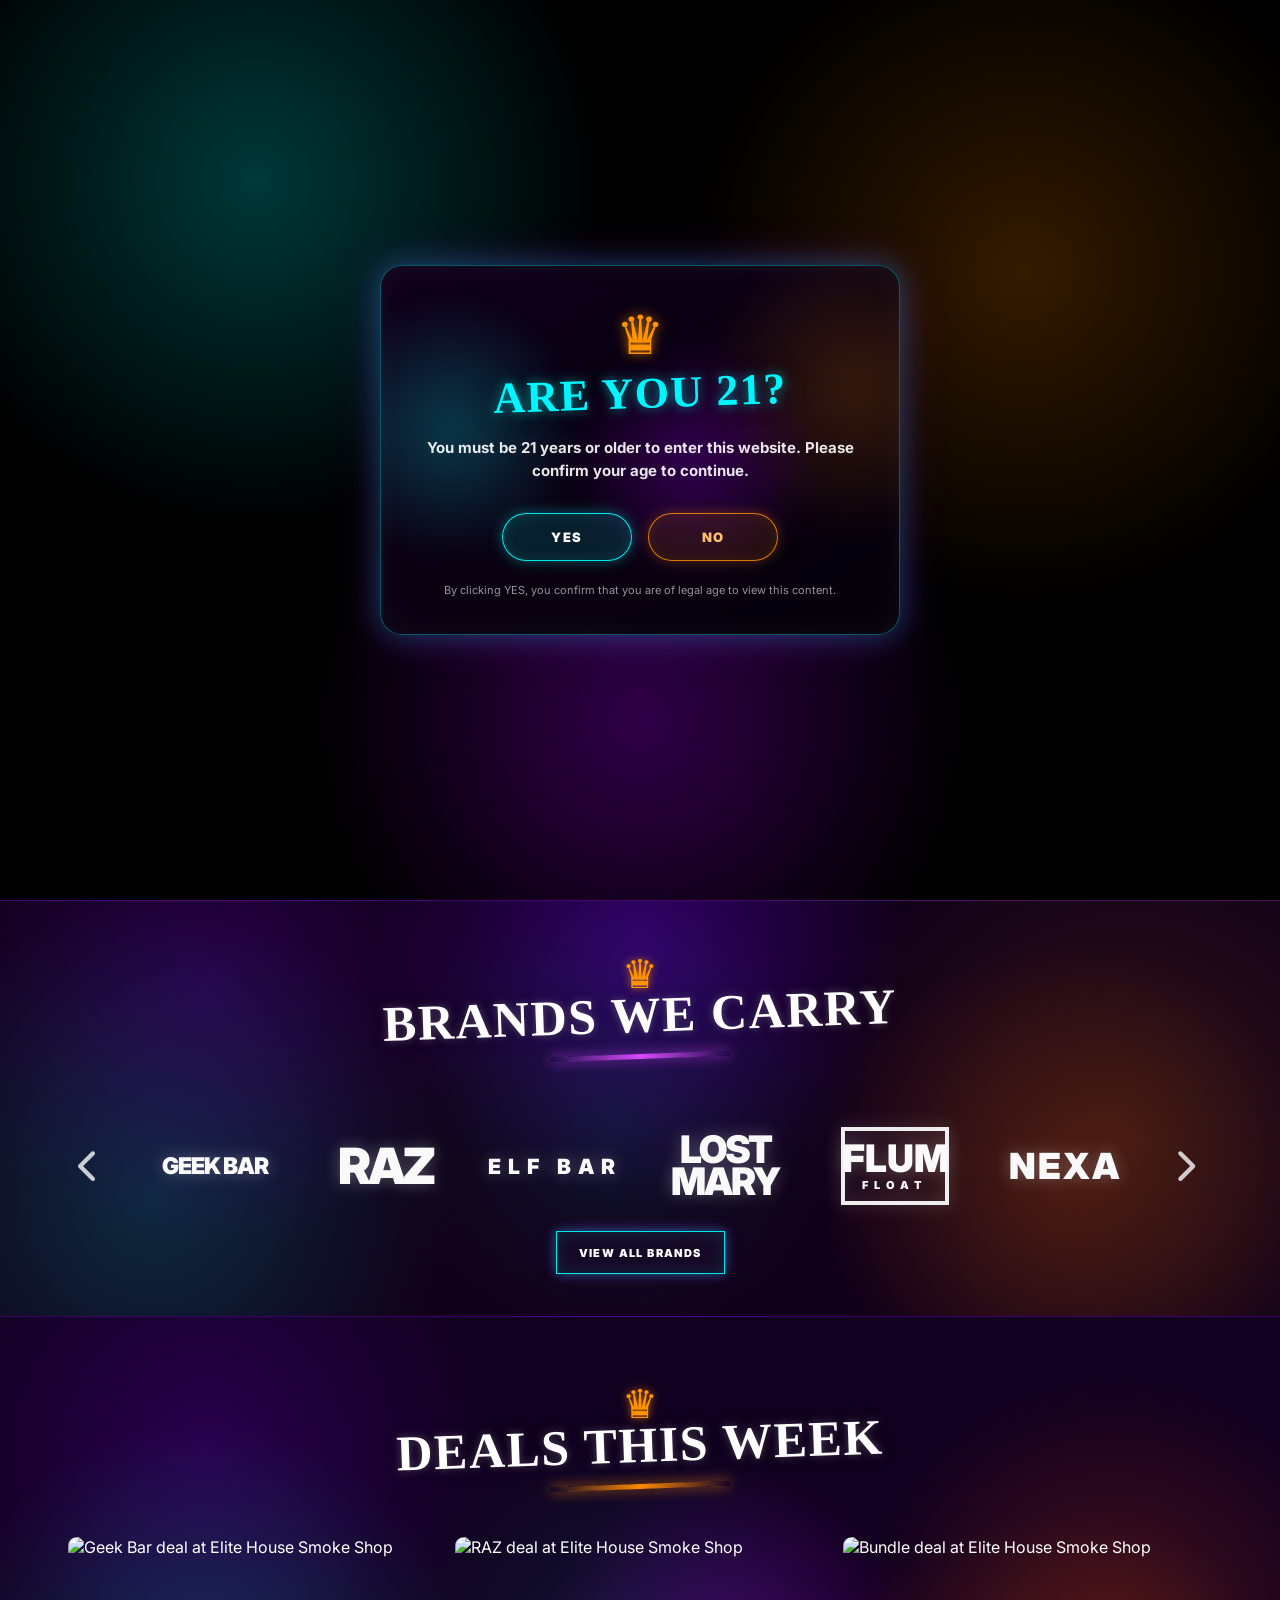
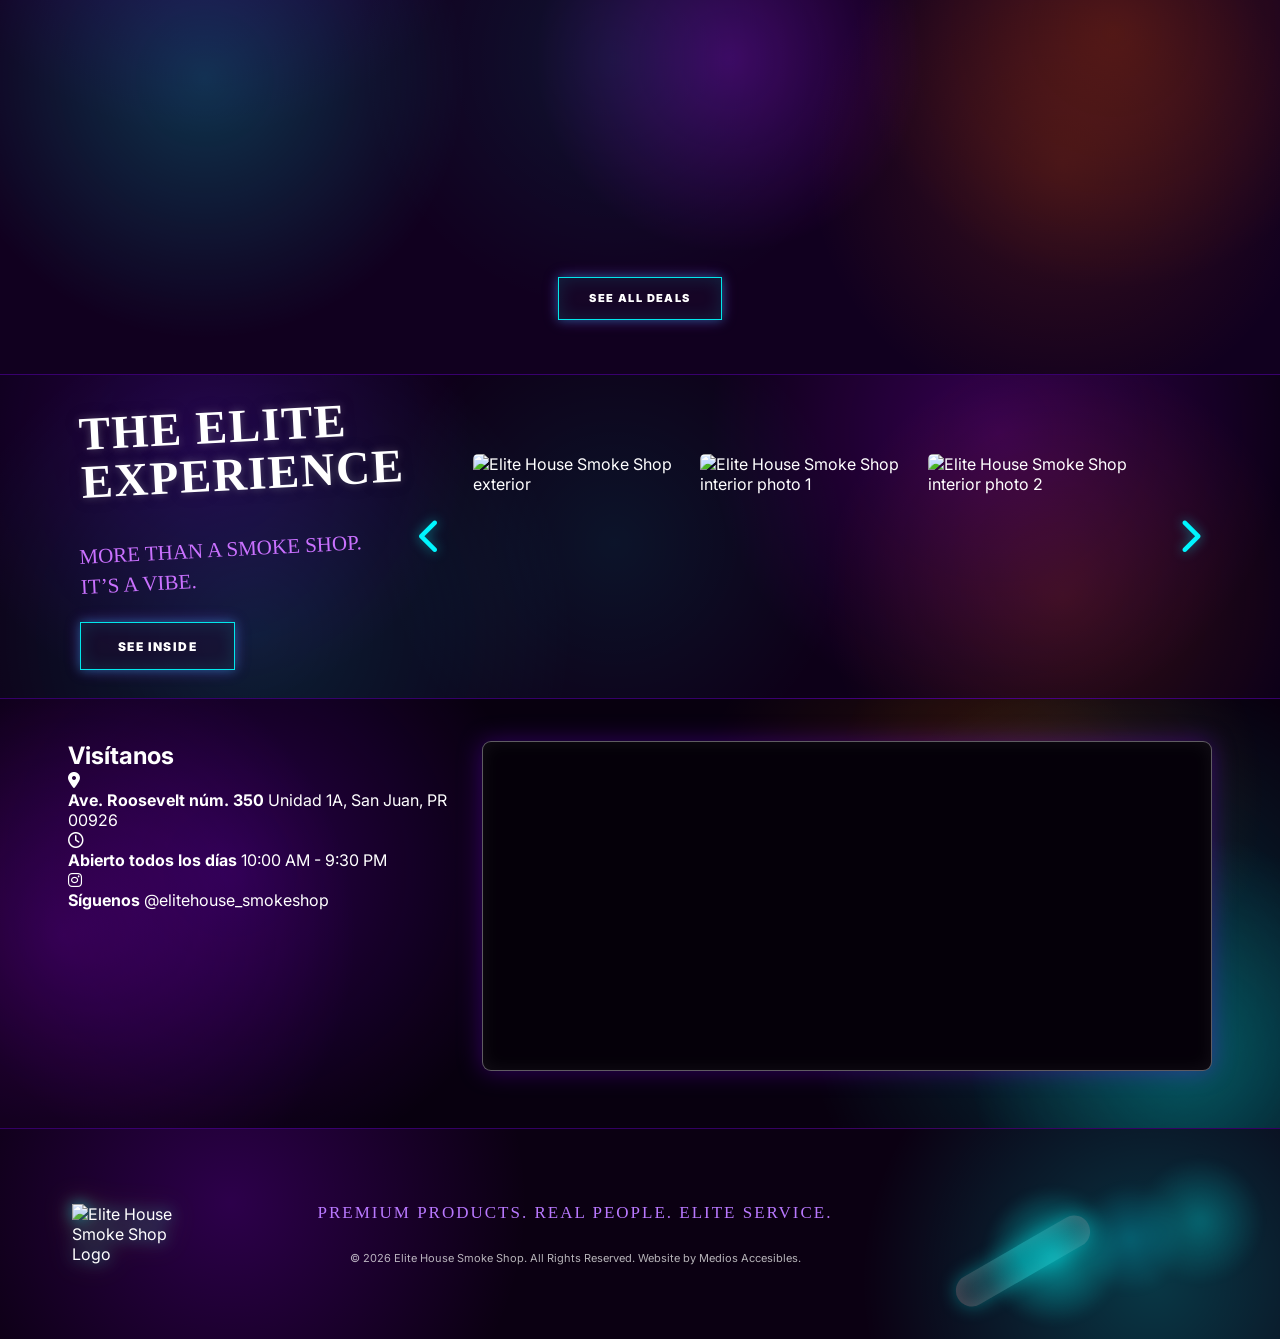
==== commit 1af0032f: "Add location information section to index.html" ====
--- a/desktop/index.html
+++ b/desktop/index.html
@@ -460,11 +460,37 @@
 
       <div class="location-v2-inner">
 
-        <div class="location-v2-photo">
-          <img
-            src="https://res.cloudinary.com/dovrzmlqj/image/upload/v1777239255/visit-us_ihw6sf.png"
-            alt="Visit Elite House Smoke Shop"
-          />
+        <div class="location-v2-card">
+          <h2>Visítanos</h2>
+          <div class="location-v2-underline"></div>
+
+          <div class="location-v2-info-list">
+
+            <div class="location-v2-info-item">
+              <i class="fa-solid fa-location-dot"></i>
+              <div>
+                <strong>Ave. Roosevelt núm. 350</strong>
+                <span>Unidad 1A, San Juan, PR 00926</span>
+              </div>
+            </div>
+
+            <div class="location-v2-info-item">
+              <i class="fa-regular fa-clock"></i>
+              <div>
+                <strong>Abierto todos los días</strong>
+                <span>10:00 AM - 9:30 PM</span>
+              </div>
+            </div>
+
+            <div class="location-v2-info-item">
+              <i class="fa-brands fa-instagram"></i>
+              <div>
+                <strong>Síguenos</strong>
+                <span>@elitehouse_smokeshop</span>
+              </div>
+            </div>
+
+          </div>
         </div>
 
         <div class="location-v2-map">
--- a/css/desktop-index.css
+++ b/css/desktop-index.css
@@ -422,9 +422,7 @@
 }
 
 .section-heading h2,
-.experience-copy h2,
-.location-v2-info h2,
-.location-v2-cta h2 {
+.experience-copy h2 {
   font-family: "Permanent Marker", cursive;
   text-transform: uppercase;
   letter-spacing: 1.5px;
@@ -711,7 +709,7 @@
 
 .location-v2 {
   position: relative;
-  min-height: 410px;
+  min-height: 430px;
   padding: 42px 68px;
   overflow: hidden;
   border-bottom: 1px solid rgba(128, 0, 255, 0.35);
@@ -736,77 +734,42 @@
 .location-v2-inner {
   position: relative;
   z-index: 2;
-  width: 100%;
+  width: min(1320px, 100%);
+  margin: 0 auto;
   display: grid;
-  grid-template-columns: 0.78fr 1.35fr 0.9fr;
-  align-items: center;
+  grid-template-columns: 380px minmax(0, 1fr);
+  align-items: stretch;
+  justify-content: center;
   gap: 34px;
 }
 
-.location-v2-info {
-  min-height: 315px;
+/* LEFT VISIT IMAGE */
+
+.location-v2-photo {
+  width: 100%;
+  height: 330px;
+  overflow: hidden;
+  border-radius: 9px;
+  background: #050009;
   display: flex;
-  flex-direction: column;
+  align-items: center;
   justify-content: center;
 }
 
-.location-v2-info h2 {
-  font-size: 48px;
-  line-height: 1;
-  transform: rotate(-3deg);
-}
-
-.location-v2-line {
-  width: 125px;
-  height: 5px;
-  margin-top: 12px;
-  margin-bottom: 34px;
-  background: linear-gradient(90deg, #ff8d00, transparent);
-  box-shadow: 0 0 12px rgba(255, 141, 0, 0.78);
-  transform: rotate(-3deg);
-}
-
-.location-v2-list {
-  display: flex;
-  flex-direction: column;
-  gap: 28px;
-}
-
-.location-v2-item {
-  display: grid;
-  grid-template-columns: 34px 1fr;
-  align-items: center;
-  gap: 18px;
-}
-
-.location-v2-item i {
-  color: #b96cff;
-  font-size: 27px;
-  text-shadow:
-    0 0 10px rgba(185, 108, 255, 0.7),
-    0 0 18px rgba(185, 108, 255, 0.35);
-}
-
-.location-v2-item strong {
+.location-v2-photo img {
+  width: 100%;
+  height: 100%;
+  object-fit: contain;
+  object-position: center;
   display: block;
-  color: #fff;
-  font-size: 13px;
-  font-weight: 900;
-  line-height: 1.25;
-}
-
-.location-v2-item span {
-  display: block;
-  margin-top: 4px;
-  color: rgba(255, 255, 255, 0.86);
-  font-size: 12px;
-  font-weight: 700;
-  line-height: 1.35;
-}
+  background: transparent;
+}
+
+/* RIGHT MAP */
 
 .location-v2-map {
   width: 100%;
-  height: 315px;
+  height: 330px;
   overflow: hidden;
   border-radius: 9px;
   border: 1px solid rgba(255, 255, 255, 0.36);
@@ -824,97 +787,6 @@
   filter: invert(0.9) hue-rotate(180deg) saturate(0.85) brightness(0.58) contrast(1.18);
 }
 
-.location-v2-cta {
-  position: relative;
-  min-height: 315px;
-  display: flex;
-  flex-direction: column;
-  justify-content: center;
-  overflow: hidden;
-}
-
-.location-v2-cta::before {
-  content: "";
-  position: absolute;
-  right: -80px;
-  top: -50px;
-  width: 330px;
-  height: 300px;
-  background:
-    radial-gradient(circle at 45% 35%, rgba(255, 145, 0, 0.32), transparent 24%),
-    radial-gradient(circle at 56% 56%, rgba(147, 0, 255, 0.44), transparent 32%),
-    radial-gradient(circle at 72% 72%, rgba(0, 255, 255, 0.2), transparent 26%);
-  filter: blur(6px);
-  pointer-events: none;
-}
-
-.location-v2-crown {
-  position: relative;
-  z-index: 2;
-  color: #ff9300;
-  font-size: 68px;
-  line-height: 0.85;
-  transform: rotate(-20deg);
-  text-shadow:
-    0 0 12px rgba(255, 145, 0, 0.82),
-    0 0 22px rgba(255, 145, 0, 0.34);
-}
-
-.location-v2-cta h2 {
-  position: relative;
-  z-index: 2;
-  margin-top: 4px;
-  font-size: 43px;
-  line-height: 1.03;
-  color: #00f6ff;
-  transform: rotate(-4deg);
-}
-
-.location-v2-cta h2 span {
-  color: #ff9b18;
-  text-shadow:
-    0 0 10px rgba(255, 145, 0, 0.55),
-    0 0 18px rgba(0, 0, 0, 0.5);
-}
-
-.location-v2-btn {
-  position: relative;
-  z-index: 2;
-  width: fit-content;
-  min-width: 172px;
-  height: 45px;
-  margin-top: 28px;
-  display: inline-flex;
-  align-items: center;
-  justify-content: center;
-  gap: 12px;
-  padding: 0 22px;
-  border: 1px solid rgba(0, 255, 255, 0.9);
-  color: #fff;
-  background: rgba(30, 12, 48, 0.45);
-  box-shadow:
-    inset 0 0 18px rgba(0, 255, 255, 0.12),
-    0 0 10px rgba(0, 255, 255, 0.34),
-    0 0 16px rgba(184, 0, 255, 0.28);
-  font-size: 11px;
-  font-weight: 900;
-  letter-spacing: 1.3px;
-  text-transform: uppercase;
-  transition:
-    transform 0.25s ease,
-    border-color 0.25s ease,
-    box-shadow 0.25s ease;
-}
-
-.location-v2-btn:hover {
-  transform: translateY(-2px);
-  border-color: #ff8d00;
-  box-shadow:
-    inset 0 0 18px rgba(255, 141, 0, 0.14),
-    0 0 14px rgba(255, 141, 0, 0.48),
-    0 0 22px rgba(0, 255, 255, 0.3);
-}
-
 /* FOOTER */
 
 .footer {
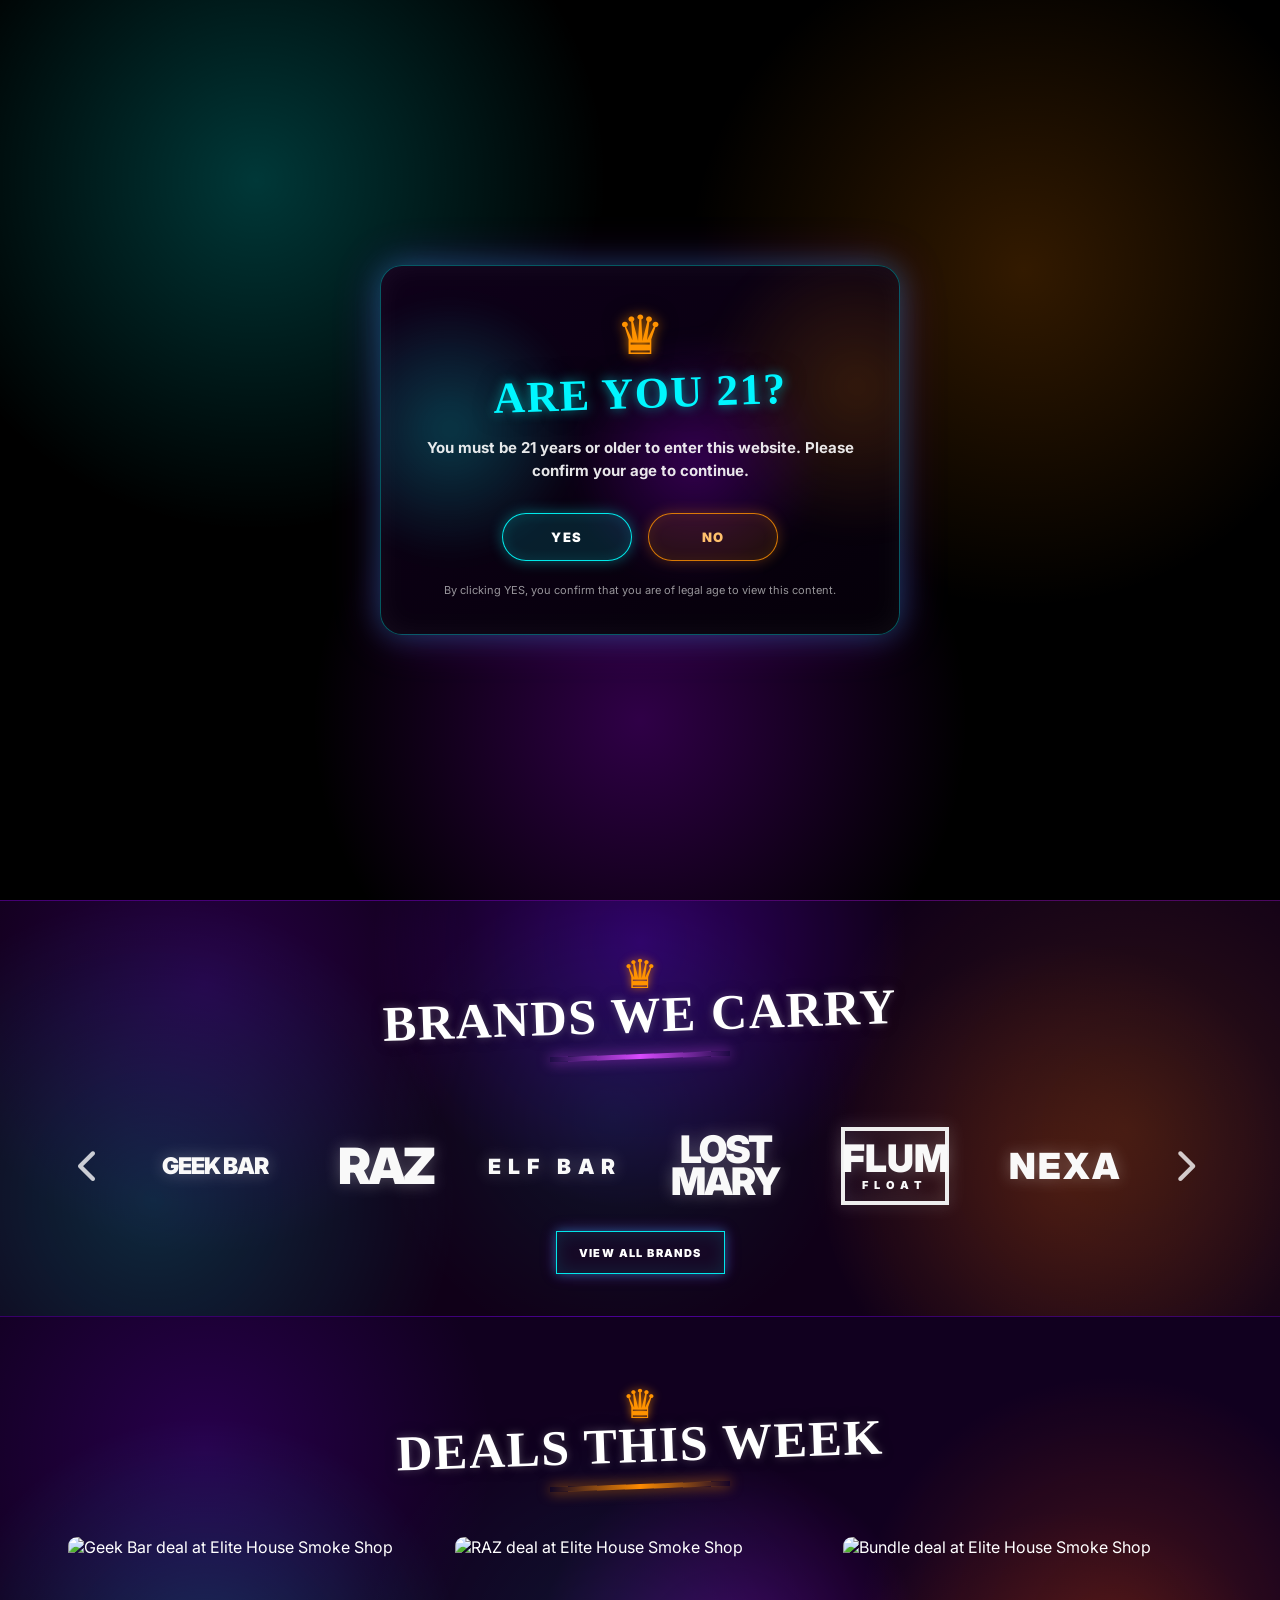
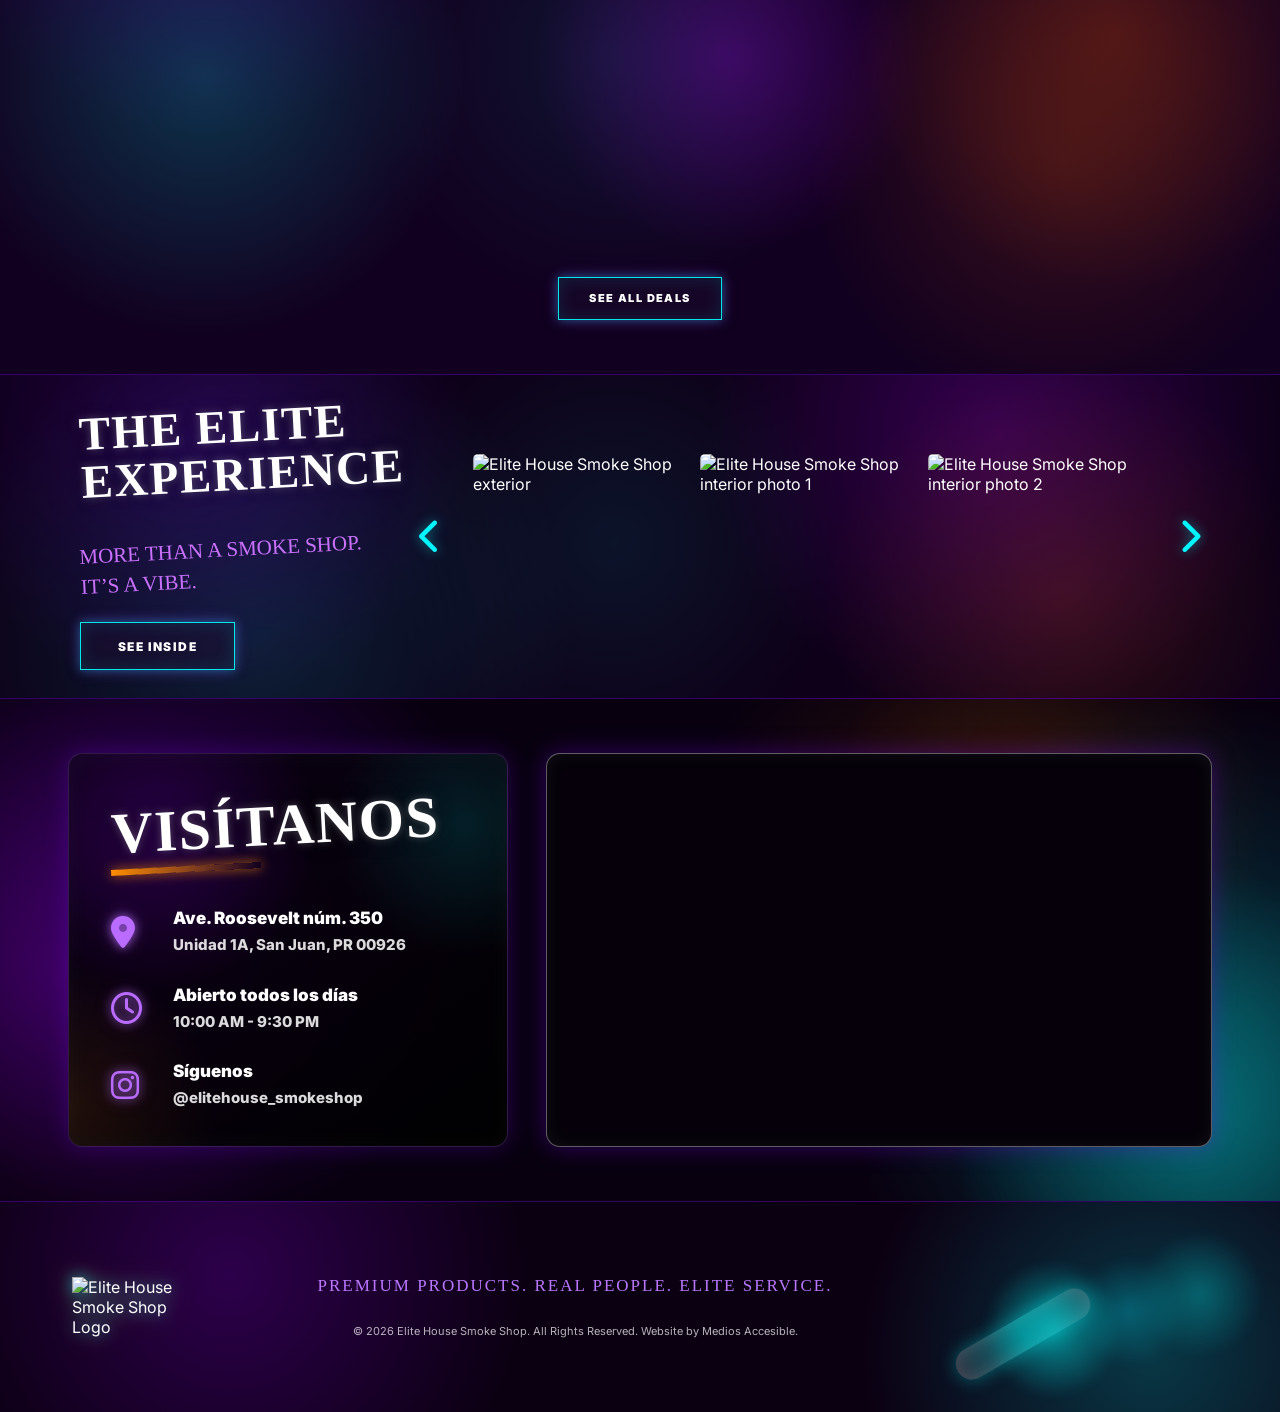
==== commit f53dab23: "Fix typo in footer copyright notice" ====
--- a/desktop/index.html
+++ b/desktop/index.html
@@ -518,7 +518,7 @@
 
       <div class="footer-center">
         <p>Premium products. Real people. Elite service.</p>
-        <small>© 2026 Elite House Smoke Shop. All Rights Reserved. Website by Medios Accesibles.</small>
+        <small>© 2026 Elite House Smoke Shop. All Rights Reserved. Website by Medios Accesible.</small>
       </div>
 
       <div class="footer-vape">
--- a/css/desktop-index.css
+++ b/css/desktop-index.css
@@ -709,13 +709,13 @@
 
 .location-v2 {
   position: relative;
-  min-height: 430px;
-  padding: 42px 68px;
+  min-height: 460px;
+  padding: 54px 68px;
   overflow: hidden;
   border-bottom: 1px solid rgba(128, 0, 255, 0.35);
   background:
-    radial-gradient(circle at 18% 40%, rgba(140, 0, 255, 0.24), transparent 28%),
-    radial-gradient(circle at 88% 68%, rgba(0, 255, 255, 0.18), transparent 28%),
+    radial-gradient(circle at 14% 42%, rgba(140, 0, 255, 0.32), transparent 28%),
+    radial-gradient(circle at 92% 68%, rgba(0, 255, 255, 0.22), transparent 28%),
     radial-gradient(circle at 72% 30%, rgba(255, 120, 0, 0.12), transparent 24%),
     #08000f;
 }
@@ -725,53 +725,124 @@
   inset: 0;
   pointer-events: none;
   background:
-    radial-gradient(circle at 5% 55%, rgba(176, 0, 255, 0.24), transparent 24%),
-    radial-gradient(circle at 93% 84%, rgba(0, 255, 255, 0.28), transparent 18%),
-    radial-gradient(circle at 82% 22%, rgba(255, 132, 0, 0.16), transparent 20%);
-  opacity: 0.9;
+    radial-gradient(circle at 5% 55%, rgba(176, 0, 255, 0.2), transparent 24%),
+    radial-gradient(circle at 94% 84%, rgba(0, 255, 255, 0.32), transparent 20%),
+    radial-gradient(circle at 82% 22%, rgba(255, 132, 0, 0.15), transparent 20%);
+  opacity: 0.95;
 }
 
 .location-v2-inner {
   position: relative;
   z-index: 2;
-  width: min(1320px, 100%);
+  width: min(1380px, 100%);
   margin: 0 auto;
   display: grid;
-  grid-template-columns: 380px minmax(0, 1fr);
+  grid-template-columns: 440px minmax(0, 1fr);
   align-items: stretch;
-  justify-content: center;
-  gap: 34px;
-}
-
-/* LEFT VISIT IMAGE */
-
-.location-v2-photo {
-  width: 100%;
-  height: 330px;
+  gap: 38px;
+}
+
+/* LEFT CODED VISIT CARD */
+
+.location-v2-card {
+  position: relative;
+  min-height: 350px;
+  padding: 42px 42px 38px;
+  border-radius: 14px;
   overflow: hidden;
-  border-radius: 9px;
-  background: #050009;
+  background:
+    radial-gradient(circle at 20% 20%, rgba(147, 0, 255, 0.22), transparent 34%),
+    linear-gradient(145deg, rgba(10, 0, 18, 0.96), rgba(0, 0, 0, 0.92));
+  border: 1px solid rgba(185, 108, 255, 0.24);
+  box-shadow:
+    0 0 24px rgba(128, 0, 255, 0.26),
+    inset 0 0 22px rgba(255, 255, 255, 0.035);
+}
+
+.location-v2-card::before {
+  content: "";
+  position: absolute;
+  inset: 0;
+  background:
+    radial-gradient(circle at 90% 18%, rgba(0, 255, 255, 0.12), transparent 26%),
+    radial-gradient(circle at 0% 90%, rgba(255, 145, 0, 0.1), transparent 26%);
+  pointer-events: none;
+}
+
+.location-v2-card h2 {
+  position: relative;
+  z-index: 2;
+  font-family: "Permanent Marker", cursive;
+  font-size: 58px;
+  line-height: 1;
+  color: #fff;
+  text-transform: uppercase;
+  letter-spacing: 1.5px;
+  transform: rotate(-3deg);
+  text-shadow:
+    0 0 9px rgba(255, 255, 255, 0.28),
+    0 0 18px rgba(0, 0, 0, 0.55);
+}
+
+.location-v2-underline {
+  position: relative;
+  z-index: 2;
+  width: 150px;
+  height: 6px;
+  margin-top: 12px;
+  margin-bottom: 36px;
+  background: linear-gradient(90deg, #ff8d00, transparent);
+  box-shadow: 0 0 12px rgba(255, 141, 0, 0.78);
+  transform: rotate(-3deg);
+}
+
+.location-v2-info-list {
+  position: relative;
+  z-index: 2;
   display: flex;
+  flex-direction: column;
+  gap: 30px;
+}
+
+.location-v2-info-item {
+  display: grid;
+  grid-template-columns: 42px 1fr;
   align-items: center;
-  justify-content: center;
-}
-
-.location-v2-photo img {
-  width: 100%;
-  height: 100%;
-  object-fit: contain;
-  object-position: center;
+  gap: 20px;
+}
+
+.location-v2-info-item i {
+  color: #b96cff;
+  font-size: 32px;
+  text-shadow:
+    0 0 10px rgba(185, 108, 255, 0.75),
+    0 0 18px rgba(185, 108, 255, 0.35);
+}
+
+.location-v2-info-item strong {
   display: block;
-  background: transparent;
+  color: #fff;
+  font-size: 17px;
+  font-weight: 900;
+  line-height: 1.22;
+}
+
+.location-v2-info-item span {
+  display: block;
+  margin-top: 6px;
+  color: rgba(255, 255, 255, 0.86);
+  font-size: 15px;
+  font-weight: 800;
+  line-height: 1.32;
 }
 
 /* RIGHT MAP */
 
 .location-v2-map {
   width: 100%;
-  height: 330px;
+  min-height: 350px;
   overflow: hidden;
-  border-radius: 9px;
+  border-radius: 14px;
   border: 1px solid rgba(255, 255, 255, 0.36);
   background: #050009;
   box-shadow:
@@ -782,6 +853,7 @@
 .location-v2-map iframe {
   width: 100%;
   height: 100%;
+  min-height: 350px;
   display: block;
   border: 0;
   filter: invert(0.9) hue-rotate(180deg) saturate(0.85) brightness(0.58) contrast(1.18);
